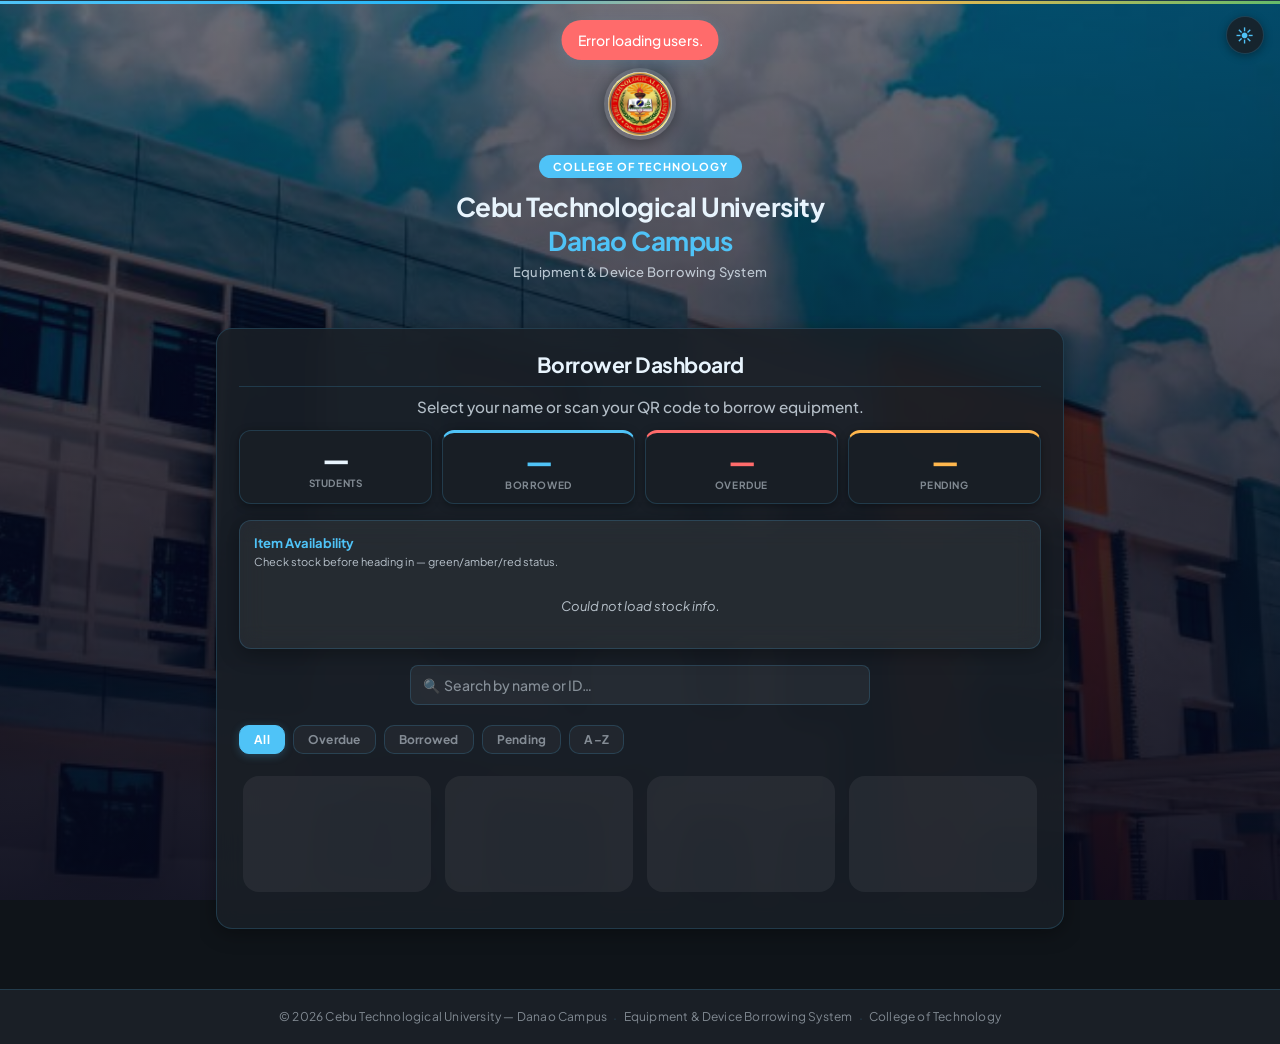
==== index.html @ 95fa3d54 "Update style and font" ====
<!DOCTYPE html>
<html lang="en">
<head>
  <meta charset="UTF-8">
  <meta name="viewport" content="width=device-width, initial-scale=1.0">
  <title>CTU Danao – Equipment Borrowing System</title>
  <meta name="description" content="Equipment & Device Borrowing System — CTU Danao Campus">
  <meta name="theme-color" content="#4fc3f7">
  <meta name="mobile-web-app-capable" content="yes">
  <meta name="apple-mobile-web-app-capable" content="yes">
  <meta name="apple-mobile-web-app-status-bar-style" content="black-translucent">
  <meta name="apple-mobile-web-app-title" content="CTU Borrow">
  <link rel="manifest" href="manifest.json">
  <link rel="stylesheet" href="style.css">
  <link rel="stylesheet" href="overrides.css">
  <link rel="stylesheet" href="countdown-styles.css">
</head>
<body>

  <div class="top-accent-bar"></div>

  <div class="theme-toggle">
    <button id="toggleTheme" aria-label="Toggle dark or light mode">🌙</button>
  </div>

  <div class="container">

    <div class="uni-header" id="uniHeader">
      <img src="logo.png" alt="CTU Danao Logo" class="uni-logo" aria-label="CTU Danao Campus Logo">
      <div class="badge">College of Technology</div>
      <h1>Cebu Technological University<br><span>Danao Campus</span></h1>
      <p>Equipment &amp; Device Borrowing System</p>
    </div>

    <!-- Borrower Dashboard -->
    <section id="dashboardPage">
      <h1>Borrower Dashboard</h1>
      <h2 class="dashboard-subtitle">Select your name or scan your QR code to borrow equipment.</h2>

      <!-- ── Live Stats Bar ───────────────────────────────────────────── -->
      <div id="dashboardStatsBar" class="dashboard-stats-bar">
        <div class="dash-stat-cell">
          <span class="dash-stat-value" id="dashStatStudents">—</span>
          <span class="dash-stat-label">Students</span>
        </div>
        <div class="dash-stat-cell dash-stat-blue">
          <span class="dash-stat-value" id="dashStatBorrowed">—</span>
          <span class="dash-stat-label">Borrowed</span>
        </div>
        <div class="dash-stat-cell dash-stat-red">
          <span class="dash-stat-value" id="dashStatOverdue">—</span>
          <span class="dash-stat-label">Overdue</span>
        </div>
        <div class="dash-stat-cell dash-stat-amber">
          <span class="dash-stat-value" id="dashStatPending">—</span>
          <span class="dash-stat-label">Pending</span>
        </div>
      </div>

      <!-- ── Stock Availability Panel ──────────────────────────────────── -->
      <section id="stockPanel" class="stock-panel">
        <div class="stock-panel-header">
          <div>
            <h3>Item Availability</h3>
            <p class="stock-subtitle">Check stock before heading in — green/amber/red status.</p>
          </div>
          <div id="stockPageInfo" class="stock-page-info" style="display:none;"></div>
        </div>
        <div id="stockList" class="stock-list">
          <div class="skeleton-row"></div>
          <div class="skeleton-row"></div>
          <div class="skeleton-row"></div>
        </div>
        <!-- Stock pagination — shown only when > 5 items -->
        <div id="stockPagination" class="stock-pagination" style="display:none;">
          <button id="stockPrevBtn" class="stock-page-btn" onclick="changeStockPage(-1)" aria-label="Previous items page">&#8249; Prev</button>
          <span id="stockPageLabel" class="stock-page-label"></span>
          <button id="stockNextBtn" class="stock-page-btn" onclick="changeStockPage(1)" aria-label="Next items page">Next &#8250;</button>
        </div>
      </section>

      <!-- ── Borrower List ────────────────────────────────────────────── -->
      <div class="search-bar">
        <input type="text" id="borrowerSearch" placeholder="🔍  Search by name or ID…" aria-label="Search borrowers by name or student ID">
      </div>

      <!-- ── Filter Strip ──────────────────────────────────────── -->
      <div class="borrower-filter-strip" id="borrowerFilterStrip">
        <button class="bfilter-btn active" data-filter="all"     onclick="setBorrowerFilter('all',this)">All</button>
        <button class="bfilter-btn" data-filter="Overdue"  onclick="setBorrowerFilter('Overdue',this)">Overdue</button>
        <button class="bfilter-btn" data-filter="Borrowed" onclick="setBorrowerFilter('Borrowed',this)">Borrowed</button>
        <button class="bfilter-btn" data-filter="Pending"  onclick="setBorrowerFilter('Pending',this)">Pending</button>
        <button class="bfilter-btn" data-filter="az"       onclick="setBorrowerFilter('az',this)">A–Z</button>
      </div>

      <!-- Cards grid — filled by JS -->
      <div id="usersContainer" class="card-grid">
        <div class="skeleton-card"></div>
        <div class="skeleton-card"></div>
        <div class="skeleton-card"></div>
        <div class="skeleton-card"></div>
      </div>

      <!-- Users pagination — shown only when > 10 borrowers -->
      <div id="usersPagination" class="users-pagination" style="display:none;">
        <button id="usersPrevBtn" class="users-page-btn" onclick="changeUsersPage(-1)" aria-label="Previous users page">&#8249; Prev</button>
        <span id="usersPageLabel" class="users-page-label"></span>
        <button id="usersNextBtn" class="users-page-btn" onclick="changeUsersPage(1)" aria-label="Next users page">Next &#8250;</button>
      </div>

    </section>

    <!-- User Dashboard -->
    <section id="userDashboardPage" style="display:none;">
      <!-- ════════════════════════════════════════════════════════ -->
      <!-- ✅ BIG ALERT BANNER — OVERDUE/LATE ITEMS                 -->
      <!-- ════════════════════════════════════════════════════════ -->
      <div id="bigOverdueAlert" class="big-overdue-alert" style="display:none;">
        <div class="alert-banner-inner">
          <div class="alert-icon">🚨</div>
          <div class="alert-content">
            <div class="alert-title">You have overdue items!</div>
            <div class="alert-subtitle" id="overdueAlertSubtitle">
              <span id="overdueItemCount">1</span> item due — return it now
            </div>
          </div>
          <button class="alert-close" onclick="document.getElementById('bigOverdueAlert').style.display='none'">✕</button>
        </div>
      </div>

      <div class="profile-card">
        <div class="profile-avatar" id="profileAvatar"></div>
        <div class="profile-info">
          <div class="profile-name" id="profileName"></div>
          <div class="profile-id" id="profileId"></div>
        </div>
        <div class="profile-stats-row">
          <div class="profile-stat">
            <span class="profile-stat-value" id="profileTotal">—</span>
            <span class="profile-stat-label">Total Borrows</span>
          </div>
          <div class="profile-stat-divider"></div>
          <div class="profile-stat">
            <span class="profile-stat-value" id="profileOnTime">—</span>
            <span class="profile-stat-label">On-Time Rate</span>
          </div>
          <div class="profile-stat-divider"></div>
          <div class="profile-stat">
            <span class="profile-stat-value profile-stat-overdue" id="profileOverdue">—</span>
            <span class="profile-stat-label">Overdue</span>
          </div>
        </div>
      </div>

      <!-- ════════════════════════════════════════════════════════ -->
      <!-- ✅ BORROWING LIMIT STATUS CARD                           -->
      <!-- ════════════════════════════════════════════════════════ -->
      <div class="borrowing-status-card">
        <div class="status-col">
          <span class="status-label">Can Borrow</span>
          <span class="status-value" id="statusCanBorrow">3</span>
          <span class="status-unit">more item(s)</span>
        </div>
        <div class="status-divider"></div>
        <div class="status-col">
          <span class="status-label">Currently Out</span>
          <span class="status-value" id="statusCurrentOut">1</span>
          <span class="status-unit">item(s)</span>
        </div>
        <div class="status-divider"></div>
        <div class="status-col">
          <span class="status-label">Account Status</span>
          <span class="status-value" id="statusHealth" style="color:var(--success);">✅ Good</span>
          <span class="status-unit"></span>
        </div>
      </div>

      <div id="accountabilityAlert" style="display:none;">
        <div class="accountability-alert-inner">
          <div class="accountability-alert-icon" id="accountabilityAlertIcon">⚠️</div>
          <div class="accountability-alert-body">
            <div class="accountability-alert-title" id="accountabilityAlertTitle">Account Status</div>
            <div id="accountabilityAlertDetails" class="accountability-alert-details"></div>
          </div>
        </div>
      </div>

      <div id="overdueAlert" style="display:none;">
        <div class="overdue-alert-inner">
          <div class="overdue-alert-icon">⚠️</div>
          <div class="overdue-alert-body">
            <div class="overdue-alert-title">You have overdue items!</div>
            <div id="overdueAlertList" class="overdue-alert-list"></div>
          </div>
          <button class="overdue-alert-close" onclick="document.getElementById('overdueAlert').style.display='none'">✕</button>
        </div>
      </div>

      <div id="summaryStats">
        <div class="stat-card">
          <h3 id="statCurrent">0</h3>
          <p>Currently Out</p>
        </div>
        <div class="stat-card pending-stat">
          <h3 id="statPending">0</h3>
          <p>Pending</p>
        </div>
        <div class="stat-card due-soon-stat">
          <h3 id="statDueSoon">0</h3>
          <p>Due Soon</p>
        </div>
        <div class="stat-card overdue-stat">
          <h3 id="statOverdue">0</h3>
          <p>Overdue</p>
        </div>
      </div>

      <!-- ════════════════════════════════════════════════════════ -->
      <!-- ✅ CURRENTLY BORROWED ITEMS with QUICK RETURN BUTTONS    -->
      <!-- ════════════════════════════════════════════════════════ -->
      <h2>Currently Borrowed Items</h2>
      <ul id="borrowedList"></ul>
      <div id="quickReturnSection" style="display:none;"></div>

      <!-- Pending requests sub-section -->
      <div id="pendingSection" style="display:none;" class="pending-section-wrapper">
        <div class="section-divider"></div>
        <h2>⏳ Pending Requests</h2>
        <p class="pending-user-note">Your request has been submitted. Please proceed to the equipment cabinet — the admin will hand over the item and confirm it.</p>
        <ul id="pendingList" class="pending-cards-list"></ul>
      </div>

      <!-- Return Pending sub-section — shown when student has submitted a return -->
      <div id="returnPendingSection" style="display:none;" class="return-pending-section-wrapper">
        <div class="section-divider"></div>
        <h2>↩ Awaiting Return Confirmation</h2>
        <p class="pending-user-note" style="border-color:rgba(79,195,247,0.3);background:rgba(79,195,247,0.07);">You have submitted a return request. Please hand the item to the admin — they will confirm receipt and mark it as returned.</p>
        <ul id="returnPendingList" class="return-pending-list"></ul>
      </div>

      <!-- Borrow History Section -->
      <div id="historySection" class="history-section">
        <div class="history-header">
          <div class="history-title-row">
            <h2>📜 Borrow History</h2>
            <span id="historyCount" class="history-count-badge"></span>
          </div>
          <div class="history-filter-row">
            <button class="history-filter-btn active" data-filter="all" onclick="filterHistory('all', this)">All</button>
            <button class="history-filter-btn" data-filter="Returned" onclick="filterHistory('Returned', this)">Returned</button>
            <button class="history-filter-btn" data-filter="Returned (Late)" onclick="filterHistory('Returned (Late)', this)">Returned (Late)</button>
            <button class="history-filter-btn" data-filter="Rejected" onclick="filterHistory('Rejected', this)">Rejected</button>
          </div>
        </div>
        <div id="historyTableWrap" class="history-table-wrap">
          <div class="skeleton-row"></div>
          <div class="skeleton-row"></div>
          <div class="skeleton-row"></div>
        </div>
        <div id="historyPagination" class="history-pagination" style="display:none;">
          <button id="historyPrevBtn" class="history-page-btn" onclick="changeHistoryPage(-1)">&#8249; Prev</button>
          <span id="historyPageLabel" class="history-page-label"></span>
          <button id="historyNextBtn" class="history-page-btn" onclick="changeHistoryPage(1)">Next &#8250;</button>
        </div>
      </div>

      <div class="actions">
        <button onclick="showPage('borrowPage')">＋ Request Item</button>
        <button onclick="showPage('returnPage')">↩ Return Item</button>
        <button class="back" onclick="showPage('dashboardPage')">⬅ Back</button>
      </div>
    </section>

    <!-- Borrow / Request Page -->
    <section id="borrowPage" style="display:none;">
      <h1>Request to Borrow Item</h1>
      <h2>Your request goes to the admin for hand-over confirmation</h2>

      <div class="how-it-works-box">
        <div class="how-it-works-steps">
          <div class="how-step active-step">
            <span class="how-step-num">1</span>
            <span class="how-step-label">Submit Request</span>
          </div>
          <div class="how-step-arrow">→</div>
          <div class="how-step">
            <span class="how-step-num">2</span>
            <span class="how-step-label">Admin Hands Over</span>
          </div>
          <div class="how-step-arrow">→</div>
          <div class="how-step">
            <span class="how-step-num">3</span>
            <span class="how-step-label">Status: Borrowed</span>
          </div>
        </div>
      </div>

      <form id="borrowForm" aria-label="Borrow item form">
        <label for="borrowItem">Select Item</label>
        <select id="borrowItem" required aria-label="Select item to borrow"></select>
        <label for="borrowDate">Request Date</label>
        <input type="date" id="borrowDate" required readonly aria-label="Borrow date (set automatically to today)">
        <p class="field-note">📅 Request date is set to today automatically</p>
        <label for="borrowDueDate">Expected Return Date</label>
        <input type="date" id="borrowDueDate" required aria-label="Pick the date you plan to return the item">
        <p class="field-note" id="dueDateNote">📆 Defaults to 3 days from today — tap to pick a different date</p>
        <p class="field-note" style="color:var(--warning);margin-top:6px;">⏳ Status will be <strong>Pending</strong> until the admin confirms hand-over</p>
        <div class="actions" style="margin-top:20px;">
          <button type="submit">📋 Submit Request</button>
          <button type="button" class="back" onclick="showPage('userDashboardPage')">⬅ Back</button>
        </div>
      </form>
    </section>

    <!-- Return Page -->
    <section id="returnPage" style="display:none;">
      <h1>Return Item</h1>
      <h2>Submit a return request — the admin will confirm receipt</h2>

      <div class="how-it-works-box">
        <div class="how-it-works-steps">
          <div class="how-step active-step">
            <span class="how-step-num">1</span>
            <span class="how-step-label">Submit Return</span>
          </div>
          <div class="how-step-arrow">→</div>
          <div class="how-step">
            <span class="how-step-num">2</span>
            <span class="how-step-label">Hand to Admin</span>
          </div>
          <div class="how-step-arrow">→</div>
          <div class="how-step">
            <span class="how-step-num">3</span>
            <span class="how-step-label">Status: Returned</span>
          </div>
        </div>
      </div>

      <form id="returnForm" aria-label="Return item form">
        <label for="returnItem">Item to Return</label>
        <select id="returnItem" required aria-label="Select item to return"></select>
        <label for="returnDate">Return Date</label>
        <input type="date" id="returnDate" required readonly aria-label="Return date (set automatically to today)">
        <p class="field-note">📅 Return date is set to today automatically</p>
        <p class="field-note" style="color:var(--accent-primary);margin-top:6px;">ℹ️ Status will be <strong>Return Pending</strong> until the admin confirms receipt</p>
        <div class="actions" style="margin-top:20px;">
          <button type="submit">↩ Submit Return</button>
          <button type="button" class="back" onclick="showPage('userDashboardPage')">⬅ Back</button>
        </div>
      </form>
    </section>

  </div>

  <div id="notification"></div>

  <div id="confirmModal" class="confirm-modal" style="display:none;" role="dialog" aria-modal="true" aria-labelledby="confirmTitle">
    <div class="confirm-box">
      <div class="confirm-icon" id="confirmIcon">📦</div>
      <h3 id="confirmTitle">Confirm Action</h3>
      <p id="confirmMessage">Are you sure?</p>
      <div class="confirm-actions">
        <button id="confirmYes">Yes, confirm</button>
        <button class="back" id="confirmNo">Cancel</button>
      </div>
    </div>
  </div>

  <!-- PIN Authentication Modal -->
  <div id="pinModal" class="confirm-modal" style="display:none;" role="dialog" aria-modal="true" aria-labelledby="pinModalTitle">
    <div class="confirm-box pin-box">
      <div class="confirm-icon">🔒</div>
      <h3 id="pinModalTitle" class="pin-modal-name"></h3>
      <p class="pin-modal-hint">Enter your 4-digit PIN</p>
      <p class="pin-modal-sub" id="pinModalHint">Last 4 digits of your Student ID</p>
      <input
        type="password"
        id="pinInput"
        class="pin-input"
        maxlength="4"
        inputmode="numeric"
        pattern="[0-9]*"
        placeholder="• • • •"
        autocomplete="one-time-code"
        aria-label="Enter your 4-digit PIN"
      >
      <p id="pinError" class="pin-error" style="display:none;">❌ Incorrect PIN. Please try again.</p>
      <div class="confirm-actions">
        <button id="pinSubmitBtn">Confirm</button>
        <button class="back" id="pinCancelBtn">Cancel</button>
      </div>
    </div>
  </div>

  <!-- PWA Install Banner -->
  <div id="installBanner" class="install-banner" style="display:none;">
    <span>📲 Install this app on your device</span>
    <button id="installBtn">Install</button>
    <button class="install-dismiss" id="installDismiss">✕</button>
  </div>

  <footer class="site-footer">
    <span>© 2026 Cebu Technological University — Danao Campus</span>
    <span class="footer-sep">·</span>
    <span>Equipment &amp; Device Borrowing System</span>
    <span class="footer-sep">·</span>
    <span>College of Technology</span>
  </footer>

  <script src="script.js"></script>
</body>
</html>
---- style.css ----
@import url('https://fonts.googleapis.com/css2?family=Inter:wght@400;500;600;700;800&family=JetBrains+Mono:wght@400;500;600&family=Plus+Jakarta+Sans:wght@400;500;600;700;800&display=swap');

/* ════════════════════════════════════════════════════════════
   DESIGN TOKENS — Dark mode (default)
   ════════════════════════════════════════════════════════════ */
:root {
  --bg-primary:        #0f1419;
  --bg-secondary:      #1a1f26;
  --bg-accent:         #232936;
  --text-primary:      #e8f4fd;
  --text-secondary:    rgba(232,244,253,0.75);
  --text-muted:        rgba(232,244,253,0.5);
  --accent-primary:    #4fc3f7;
  --accent-secondary:  #29b6f6;
  --accent-glow:       rgba(79,195,247,0.15);
  --highlight:         #ff6b6b;
  --success:           #66bb6a;
  --warning:           #ffb74d;
  --border:            rgba(79,195,247,0.18);
  --card-bg:           rgba(26,31,38,0.88);
  --input-bg:          rgba(255,255,255,0.06);
  --shadow:            rgba(0,0,0,0.35);
  --font:              'Plus Jakarta Sans', 'Inter', sans-serif;
  --mono:              'JetBrains Mono', monospace;
  --skeleton-base:     rgba(255,255,255,0.06);
  --skeleton-shine:    rgba(255,255,255,0.11);
  --tag-green-bg:      rgba(102,187,106,0.18);
  --tag-green-text:    #a5d6a7;
  --tag-green-border:  rgba(102,187,106,0.35);
  --tag-amber-bg:      rgba(255,183,77,0.16);
  --tag-amber-text:    #ffe082;
  --tag-amber-border:  rgba(255,183,77,0.35);
  --tag-red-bg:        rgba(255,107,107,0.16);
  --tag-red-text:      #ef9a9a;
  --tag-red-border:    rgba(255,107,107,0.35);
  --due-ok-bg:         rgba(102,187,106,0.15);
  --due-ok-text:       #a5d6a7;
  --due-ok-border:     rgba(102,187,106,0.3);
  --due-soon-bg:       rgba(255,183,77,0.15);
  --due-soon-text:     #ffe082;
  --due-soon-border:   rgba(255,183,77,0.35);
  --due-today-bg:      rgba(255,152,0,0.18);
  --due-today-text:    #ffcc80;
  --due-today-border:  rgba(255,152,0,0.4);
  --due-over-bg:       rgba(255,107,107,0.18);
  --due-over-text:     #ef9a9a;
  --due-over-border:   rgba(255,107,107,0.4);
}

/* ════════════════════════════════════════════════════════════
   DESIGN TOKENS — Light mode
   ════════════════════════════════════════════════════════════ */
body:not(.dark) {
  --bg-primary:        #f0f4f8;
  --bg-secondary:      #ffffff;
  --bg-accent:         #e8edf3;
  --text-primary:      #1a2332;
  --text-secondary:    rgba(26,35,50,0.72);
  --text-muted:        rgba(26,35,50,0.5);
  --accent-primary:    #1976d2;
  --accent-secondary:  #1565c0;
  --accent-glow:       rgba(25,118,210,0.15);
  --highlight:         #d32f2f;
  --success:           #2e7d32;
  --warning:           #e65100;
  --border:            rgba(25,118,210,0.2);
  --card-bg:           rgba(255,255,255,0.95);
  --input-bg:          rgba(26,35,50,0.05);
  --shadow:            rgba(0,0,0,0.1);
  --skeleton-base:     rgba(0,0,0,0.07);
  --skeleton-shine:    rgba(0,0,0,0.12);
  --tag-green-bg:      #e8f5e9;
  --tag-green-text:    #1b5e20;
  --tag-green-border:  rgba(46,125,50,0.3);
  --tag-amber-bg:      #fff3e0;
  --tag-amber-text:    #bf360c;
  --tag-amber-border:  rgba(230,81,0,0.3);
  --tag-red-bg:        #ffebee;
  --tag-red-text:      #b71c1c;
  --tag-red-border:    rgba(183,28,28,0.3);
  --due-ok-bg:         #e8f5e9;
  --due-ok-text:       #1b5e20;
  --due-ok-border:     rgba(46,125,50,0.3);
  --due-soon-bg:       #fff8e1;
  --due-soon-text:     #e65100;
  --due-soon-border:   rgba(230,81,0,0.3);
  --due-today-bg:      #fff3e0;
  --due-today-text:    #bf360c;
  --due-today-border:  rgba(191,54,12,0.35);
  --due-over-bg:       #ffebee;
  --due-over-text:     #b71c1c;
  --due-over-border:   rgba(183,28,28,0.35);
}

/* ════════════════════════════════════════════════════════════
   RESET & BASE
   ════════════════════════════════════════════════════════════ */
* { box-sizing: border-box; margin: 0; padding: 0; }

body {
  font-family: var(--font);
  min-height: 100vh;
  color: var(--text-primary);
  background: var(--bg-primary);
  background-image:
    linear-gradient(to bottom, rgba(243,244,246,0.4) 0%, rgba(229,231,235,0.35) 40%, rgba(209,213,219,0.3) 100%),
    url("campus.png");
  background-size: cover;
  background-position: center;
  background-attachment: fixed;
  transition: color 0.3s ease, background-color 0.3s ease;
  display: flex;
  flex-direction: column;
  min-height: 100vh;
  overflow-x: hidden;
  width: 100%;
}
body.dark {
  background-image:
    linear-gradient(to bottom, rgba(5,8,25,0.55) 0%, rgba(5,8,25,0.72) 40%, rgba(5,8,25,0.92) 100%),
    url("campus.png");
}

/* ── Top accent bar ──────────────────────────────────────── */
.top-accent-bar {
  position: fixed;
  top: 0; left: 0; right: 0;
  height: 4px;
  background: linear-gradient(90deg, var(--accent-primary), var(--accent-secondary), var(--warning), var(--success));
  z-index: 200;
}

/* ── Theme toggle ────────────────────────────────────────── */
.theme-toggle { position: fixed; top: 16px; right: 16px; z-index: 100; }
.theme-toggle button {
  background: var(--card-bg);
  border: 1px solid var(--border);
  color: var(--accent-primary);
  padding: 0;
  width: 38px;
  height: 38px;
  border-radius: 50%;
  font-size: 18px;
  line-height: 1;
  cursor: pointer;
  backdrop-filter: blur(8px);
  -webkit-backdrop-filter: blur(8px);
  transition: all 0.2s ease;
  box-shadow: 0 2px 8px var(--shadow);
  display: flex;
  align-items: center;
  justify-content: center;
}
.theme-toggle button:hover { background: var(--accent-glow); border-color: var(--accent-primary); transform: translateY(-1px); }

/* ── Container ───────────────────────────────────────────── */
.container { max-width: 880px; width: 100%; margin: 0 auto; padding: 28px 16px 40px; flex: 1; box-sizing: border-box; overflow-x: hidden; }

/* ── University header ───────────────────────────────────── */
/* (positioning & collapse handled by the "UNI HEADER — COLLAPSE" block below) */

.uni-logo, .uni-seal {
  width: 72px; height: 72px;
  object-fit: contain; border-radius: 50%;
  background: rgba(255,255,255,0.1);
  padding: 4px;
  box-shadow: 0 4px 14px var(--shadow);
  transition: transform 0.2s ease;
}
.uni-logo:hover, .uni-seal:hover { transform: scale(1.06); }
body:not(.dark) .uni-logo, body:not(.dark) .uni-seal { background: rgba(255,255,255,0.75); }

.uni-header .badge {
  display: inline-block;
  background: var(--accent-primary);
  color: #fff;
  font-size: 11px; font-weight: 700;
  letter-spacing: 1px; text-transform: uppercase;
  padding: 5px 14px; border-radius: 16px; margin-bottom: 12px;
}
.uni-header h1 { font-size: 26px; font-weight: 700; color: var(--text-primary); letter-spacing: -0.5px; line-height: 1.3; margin-bottom: 6px; }
.uni-header h1 span { color: var(--accent-primary); }
.uni-header p { font-size: 13px; color: var(--text-secondary); font-weight: 500; letter-spacing: 0.2px; }

body:not(.dark) .uni-header h1 { color: #0d1b2a; font-weight: 800; text-shadow: 0 1px 4px rgba(255,255,255,0.95), 0 2px 10px rgba(255,255,255,0.8); }
body:not(.dark) .uni-header h1 span { color: #1565c0; text-shadow: 0 1px 4px rgba(255,255,255,0.95); }
body:not(.dark) .uni-header p { color: #1a2332; font-weight: 600; text-shadow: 0 1px 3px rgba(255,255,255,0.9); }
body:not(.dark) .uni-header .badge { background: #1565c0; }

/* ── Section headings ────────────────────────────────────── */
h1, h2 { color: var(--text-primary); text-align: center; }
h1 { font-size: 21px; font-weight: 700; letter-spacing: -0.4px; margin-bottom: 6px; font-family: var(--font); }
h2 { font-size: 13px; font-weight: 500; color: var(--text-secondary); margin-bottom: 16px; letter-spacing: 0.1px; }

#dashboardPage h1 { letter-spacing: -0.5px; margin-bottom: 10px; padding-bottom: 8px; border-bottom: 1px solid var(--border); }
#dashboardPage h2 { text-transform: uppercase; font-weight: 600; letter-spacing: 0.35em; margin-top: 0; margin-bottom: 22px; }
#dashboardPage h2.dashboard-subtitle {
  font-size: 0.95rem;
  font-weight: 500;
  text-transform: none;
  letter-spacing: 0;
  color: var(--text-secondary);
  margin-bottom: 14px;
}

body:not(.dark) h1 { color: #0d1b2a; }
body:not(.dark) h2 { color: #3a5068; }

/* ── Glass card panel ────────────────────────────────────── */
section {
  background: var(--card-bg);
  border: 1px solid var(--border);
  border-radius: 16px;
  padding: 22px 22px 26px;
  backdrop-filter: blur(12px);
  -webkit-backdrop-filter: blur(12px);
  box-shadow: 0 4px 20px var(--shadow);
  animation: fadeUp 0.3s ease;
  margin-bottom: 20px;
  width: 100%;
  box-sizing: border-box;
  overflow-x: hidden;
}
@keyframes fadeUp { from { opacity: 0; transform: translateY(10px); } to { opacity: 1; transform: translateY(0); } }

/* ── Borrower list label ─────────────────────────────────── */
.borrower-list-label {
  text-align: center;
  font-size: 12px;
  font-weight: 600;
  color: var(--text-muted);
  text-transform: uppercase;
  letter-spacing: 0.8px;
  margin: 4px 0 12px;
}

/* ── Search bar ──────────────────────────────────────────── */
.search-bar { text-align: center; margin-bottom: 18px; }
.search-bar input {
  width: 100%; max-width: 460px;
  padding: 12px 18px;
  background: var(--input-bg);
  border: 1.5px solid var(--border);
  border-radius: 12px;
  color: var(--text-primary);
  font-family: var(--font); font-size: 14px;
  outline: none; transition: all 0.2s ease;
}
.search-bar input::placeholder { color: var(--text-muted); font-weight: 500; }
.search-bar input:focus { border-color: var(--accent-primary); box-shadow: 0 0 0 3px var(--accent-glow); }
body:not(.dark) .search-bar input { background: #fff; border-color: rgba(25,118,210,0.2); }
body:not(.dark) .search-bar input:focus { border-color: #1565c0; box-shadow: 0 0 0 3px rgba(21,101,192,0.12); }

/* ── Card grid ───────────────────────────────────────────── */
.card-grid {
  display: grid;
  grid-template-columns: repeat(auto-fill, minmax(min(148px, 45%), 1fr));
  gap: 14px;
  max-height: 480px; overflow-y: auto; padding: 6px 4px 10px;
  scrollbar-width: thin; scrollbar-color: var(--accent-primary) transparent;
  width: 100%; box-sizing: border-box;
}
.card-grid::-webkit-scrollbar { width: 6px; }
.card-grid::-webkit-scrollbar-track { background: transparent; }
.card-grid::-webkit-scrollbar-thumb { background: var(--accent-primary); border-radius: 4px; }

/* ── Borrower card ───────────────────────────────────────── */
.borrower-card {
  background: var(--card-bg);
  border: 1px solid var(--border);
  border-left: 4px solid rgba(79,195,247,0.18);
  color: var(--text-primary);
  padding: 20px 14px 16px; width: 100%;
  border-radius: 16px; text-align: center;
  cursor: pointer; transition: all 0.2s ease;
  box-shadow: 0 2px 10px var(--shadow);
}
.borrower-card:hover { transform: translateY(-4px); border-color: var(--accent-primary); box-shadow: 0 8px 24px var(--shadow); background: rgba(79,195,247,0.08); }
.borrower-card:active { transform: scale(0.97); }
.borrower-avatar {
  width: 52px; height: 52px; border-radius: 50%;
  background: linear-gradient(135deg, var(--accent-primary), var(--accent-secondary));
  color: #fff; font-size: 18px; font-weight: 700;
  display: flex; align-items: center; justify-content: center;
  margin: 0 auto 12px;
  box-shadow: 0 3px 10px var(--accent-glow);
}
.borrower-card h3 { font-size: 15px; font-weight: 800; margin-bottom: 5px; word-break: break-word; color: var(--text-primary); line-height: 1.3; letter-spacing: -0.2px; }
.borrower-card p  { font-size: 12px; color: var(--text-muted); font-family: var(--mono); }

body:not(.dark) .borrower-card { background: linear-gradient(135deg, #e3f2fd, #f0f8ff); border-color: rgba(25,118,210,0.25); }
body:not(.dark) .borrower-card:hover { box-shadow: 0 8px 24px rgba(21,101,192,0.2); border-color: var(--accent-primary); background: rgba(21,101,192,0.08); }
body:not(.dark) .borrower-card h3 { color: #0d1b2a; font-weight: 800; }
body:not(.dark) .borrower-card p  { color: #4a6885; }

/* ── Borrower card status badges ─────────────────────────── */
.card-status-badge {
  display: inline-block;
  margin-top: 7px;
  padding: 4px 10px;
  border-radius: 18px;
  font-size: 10px;
  font-weight: 700;
  letter-spacing: 0.08em;
  white-space: nowrap;
  text-transform: uppercase;
}
.card-badge-overdue  { background: rgba(255,107,107,0.18); color: #ef9a9a; border: 1px solid rgba(255,107,107,0.35); }
.card-badge-borrowed { background: rgba(79,195,247,0.14);  color: #81d4fa; border: 1px solid rgba(79,195,247,0.3);  }
.card-badge-return   { background: rgba(186,104,200,0.16); color: #ce93d8; border: 1px solid rgba(186,104,200,0.35);}
.card-badge-pending  { background: rgba(255,183,77,0.15);  color: #ffe082; border: 1px solid rgba(255,183,77,0.35); }
.card-overdue-ring   { border-color: rgba(255,107,107,0.55) !important; }

body:not(.dark) .card-badge-overdue  { background: #ffebee; color: #c62828; border-color: rgba(198,40,40,0.3); }
body:not(.dark) .card-badge-borrowed { background: #e3f2fd; color: #0d47a1; border-color: rgba(13,71,161,0.25); }
body:not(.dark) .card-badge-return   { background: #f3e5f5; color: #6a1b9a; border-color: rgba(106,27,154,0.3); }
body:not(.dark) .card-badge-pending  { background: #fff8e1; color: #e65100; border-color: rgba(230,81,0,0.3);   }
body:not(.dark) .card-overdue-ring   { border-color: rgba(198,40,40,0.5) !important; }

/* ── Summary stats ───────────────────────────────────────── */
#summaryStats { display: flex; justify-content: space-around; gap: 10px; margin: 14px 0 18px; flex-wrap: wrap; }
.stat-card {
  flex: 1; background: var(--card-bg); border: 1px solid var(--border);
  color: var(--text-primary); padding: 16px 8px 12px; border-radius: 12px;
  text-align: center; transition: all 0.2s ease; box-shadow: 0 2px 8px var(--shadow); min-width: 0;
}
.stat-card:hover { transform: translateY(-2px); box-shadow: 0 4px 16px var(--shadow); }
.stat-icon { font-size: 18px; margin-bottom: 6px; opacity: 0.85; }
.stat-card h3 { font-size: 26px; font-weight: 700; color: var(--accent-primary); margin: 0; line-height: 1; }
.stat-card p  { font-size: 10px; color: var(--text-secondary); margin-top: 5px; text-transform: uppercase; letter-spacing: 0.5px; font-weight: 600; }
.stat-card.overdue-stat  h3 { color: var(--highlight); }
.stat-card.due-soon-stat h3 { color: var(--warning); }
.stat-card.pending-stat  h3 { color: var(--warning); }
#adminSection .stat-card { min-width: 120px; cursor: pointer; }
#adminSection .stat-card:hover { transform: translateY(-4px); border-color: var(--accent-primary); }

/* ── Borrowed list ───────────────────────────────────────── */
#borrowedList { list-style: none; padding: 0; margin: 0 0 16px; }
#borrowedList li {
  padding: 12px 14px 10px; margin-bottom: 6px;
  background: var(--input-bg); border-radius: 10px;
  border-left: 3px solid var(--accent-primary);
  font-size: 14px; color: var(--text-primary); transition: all 0.2s ease;
}
#borrowedList li:hover { transform: translateX(4px); background: var(--accent-glow); }
#borrowedList li.overdue { border-left-color: var(--highlight); background: rgba(255,107,107,0.07); }

/* ── Empty states ────────────────────────────────────────── */
.empty-state-full { width: 100%; text-align: center; padding: 32px 20px; color: var(--text-secondary); }
.empty-icon { font-size: 36px; margin-bottom: 10px; opacity: 0.7; }
.empty-state-full p { font-size: 15px; font-weight: 500; color: var(--text-primary); margin-bottom: 6px; }
.empty-state-full small { font-size: 12px; color: var(--text-muted); }
.empty-state { text-align: center; padding: 20px; color: var(--text-secondary); font-size: 13px; font-style: italic; }

/* ── Skeletons ───────────────────────────────────────────── */
@keyframes shimmer { 0% { background-position: -400px 0; } 100% { background-position: 400px 0; } }
.skeleton-row {
  height: 44px; border-radius: 8px; margin-bottom: 6px;
  background: linear-gradient(90deg, var(--skeleton-base) 25%, var(--skeleton-shine) 50%, var(--skeleton-base) 75%);
  background-size: 800px 100%; animation: shimmer 1.4s ease infinite;
}
.skeleton-card {
  width: 100%; height: 116px; border-radius: 16px;
  background: linear-gradient(90deg, var(--skeleton-base) 25%, var(--skeleton-shine) 50%, var(--skeleton-base) 75%);
  background-size: 800px 100%; animation: shimmer 1.4s ease infinite;
}

/* ── Form elements ───────────────────────────────────────── */
label { display: block; font-size: 12px; font-weight: 600; color: var(--accent-primary); text-transform: uppercase; letter-spacing: 0.5px; margin: 14px 0 4px; }
input[type="text"], input[type="password"], input[type="email"],
input[type="number"], input[type="date"], select {
  width: 100%; padding: 10px 12px;
  background: var(--input-bg); border: 1px solid var(--border);
  border-radius: 8px; color: var(--text-primary);
  font-family: var(--font); font-size: 14px; outline: none; transition: all 0.2s ease;
}
input:focus, select:focus { border-color: var(--accent-primary); box-shadow: 0 0 0 3px var(--accent-glow); }
input[readonly] { opacity: 0.65; cursor: not-allowed; }
input::placeholder { color: var(--text-muted); }
select option { background: var(--bg-secondary); color: var(--text-primary); }
.field-note { font-size: 11px; color: var(--text-muted); margin-top: 6px; text-align: center; }

/* ── Buttons ─────────────────────────────────────────────── */
button {
  padding: 10px 18px; border-radius: 8px;
  font-family: var(--font); font-size: 14px; font-weight: 600;
  cursor: pointer; border: none; transition: all 0.2s ease; letter-spacing: 0.2px;
}

/* Primary — blue accent */
button:not(.btn-neutral):not(#toggleTheme):not(.overdue-alert-close):not(.modal-close):not(.refresh-btn):not(.qr-close-btn):not(.install-dismiss):not(.admin-tab):not(.handover-btn):not(.reject-btn):not(.reject-confirm-btn):not(.qty-btn):not(.item-delete-btn) {
  background: var(--accent-primary);
  color: #fff;
  box-shadow: 0 3px 10px var(--accent-glow);
}
button:not(.btn-neutral):not(#toggleTheme):not(.overdue-alert-close):not(.modal-close):not(.refresh-btn):not(.qr-close-btn):not(.install-dismiss):not(.admin-tab):not(.handover-btn):not(.reject-btn):not(.reject-confirm-btn):not(.qty-btn):not(.item-delete-btn):hover {
  background: var(--accent-secondary);
  box-shadow: 0 5px 14px var(--accent-glow);
  transform: translateY(-1px);
}

/* Neutral — muted, for Back / Cancel */
button.btn-neutral {
  background: var(--input-bg);
  color: var(--text-secondary);
  border: 1px solid var(--border);
  box-shadow: none;
}
button.btn-neutral:hover { background: var(--bg-accent); color: var(--text-primary); border-color: var(--accent-primary); }

/* Keep old .back class working too */
button.back {
  background: var(--input-bg);
  color: var(--text-secondary);
  border: 1px solid var(--border);
}
button.back:hover { background: var(--bg-accent); color: var(--text-primary); }

button.btn { display: inline-flex; align-items: center; justify-content: center; gap: 6px; }
button.btn-secondary {
  background: var(--input-bg);
  color: var(--text-primary);
  border: 1px solid var(--border);
  box-shadow: none;
}
button.btn-secondary:hover {
  background: var(--bg-accent);
  color: var(--text-primary);
  border-color: var(--accent-primary);
}
button.btn-sm { padding: 8px 14px; font-size: 12px; border-radius: 10px; }

button:active { transform: scale(0.97); }
.actions { display: flex; justify-content: center; flex-wrap: wrap; gap: 10px; margin-top: 12px; }

/* ── Confirmation modal ──────────────────────────────────── */
.confirm-modal { position: fixed; inset: 0; background: rgba(0,0,0,0.65); display: flex; align-items: center; justify-content: center; z-index: 2000; padding: 16px; animation: fadeIn 0.2s ease; }
.confirm-box {
  background: var(--bg-secondary); border: 1px solid var(--border);
  border-radius: 18px; padding: 32px 28px 24px;
  max-width: 360px; width: 100%; text-align: center;
  box-shadow: 0 20px 60px rgba(0,0,0,0.5); animation: slideUp 0.25s ease;
}
.confirm-icon { font-size: 40px; margin-bottom: 14px; display: block; }
.confirm-box h3 { font-size: 18px; font-weight: 700; color: var(--text-primary); margin-bottom: 10px; }
.confirm-box p  { font-size: 14px; color: var(--text-secondary); margin-bottom: 24px; line-height: 1.6; }
.confirm-actions { display: flex; gap: 10px; justify-content: center; }
.confirm-actions button { flex: 1; max-width: 140px; padding: 11px 16px; }

@keyframes fadeIn  { from { opacity: 0; } to { opacity: 1; } }
@keyframes slideUp { from { transform: translateY(20px); opacity: 0; } to { transform: translateY(0); opacity: 1; } }

/* ── Notification ────────────────────────────────────────── */
#notification {
  position: fixed; top: -100px; left: 50%; transform: translateX(-50%);
  background: var(--accent-primary); color: #fff;
  padding: 11px 16px; border-radius: 20px;
  box-shadow: 0 4px 16px var(--accent-glow);
  transition: top 0.3s ease; z-index: 9998;
  font-size: 14px; font-weight: 500;
  max-width: calc(100vw - 32px);
  display: flex; align-items: center; gap: 10px;
  white-space: nowrap;
}
#notification.success { background: var(--success); }
#notification.error   { background: var(--highlight); }
#notification.info    { background: var(--accent-primary); }

/* Toast message span */
.toast-msg { flex: 1; overflow: hidden; text-overflow: ellipsis; }

/* Undo button inside the toast */
.toast-undo-btn {
  flex-shrink: 0;
  background: rgba(255,255,255,0.22);
  color: #fff;
  border: 1.5px solid rgba(255,255,255,0.45);
  border-radius: 12px;
  padding: 3px 11px;
  font-size: 12px;
  font-weight: 700;
  cursor: pointer;
  transition: background 0.15s;
  font-family: inherit;
}
.toast-undo-btn:hover { background: rgba(255,255,255,0.38); }

/* ════════════════════════════════════════════════════════════
   STOCK PANEL
   ════════════════════════════════════════════════════════════ */
.stock-panel { background: var(--input-bg); border: 1px solid var(--border); border-radius: 12px; padding: 14px; margin-bottom: 16px; }
.stock-panel h3 { margin: 0 0 4px; font-size: 13px; font-weight: 700; color: var(--accent-primary); text-align: left; }
.stock-subtitle { margin-bottom: 10px; font-size: 11px; color: var(--text-secondary); text-align: left; }
.stock-list { display: grid; gap: 6px; }
.stock-item { display: grid; grid-template-columns: auto 1fr auto; align-items: center; gap: 8px; padding: 9px 12px; border-radius: 9px; background: var(--card-bg); border: 1px solid var(--border); color: var(--text-primary); transition: background 0.15s ease; }
.stock-item:hover { background: var(--accent-glow); }
.stock-icon { width: 1.4rem; height: 1.4rem; display: inline-flex; align-items: center; justify-content: center; font-size: 1.1rem; }
.stock-name { font-size: 14px; font-weight: 700; color: var(--text-primary); }
body:not(.dark) .stock-name { color: #0d1b2a; font-weight: 800; }
.stock-name small { font-size: 11px; color: var(--text-muted); font-weight: 400; }
body:not(.dark) .stock-name small { color: #3a5a78; font-weight: 700; }
.stock-tag { font-size: 11.5px; font-weight: 700; text-transform: none; letter-spacing: 0.3px; border-radius: 8px; padding: 3px 10px; white-space: nowrap; border: 1.5px solid transparent; }
.stock-tag.green { background: var(--tag-green-bg); color: var(--tag-green-text); border-color: var(--tag-green-border); }
.stock-tag.amber { background: var(--tag-amber-bg); color: var(--tag-amber-text); border-color: var(--tag-amber-border); }
.stock-tag.red   { background: var(--tag-red-bg);   color: var(--tag-red-text);   border-color: var(--tag-red-border);   }

/* ── Stock tag overrides — Light mode ── */
body:not(.dark) .stock-tag.green {
  background: #d6f5d6;
  color: #1b5e20;
  border-color: rgba(46,125,50,0.45);
  font-weight: 700;
}
body:not(.dark) .stock-tag.amber {
  background: #fff0c2;
  color: #7a3b00;
  border-color: rgba(200,120,0,0.4);
  font-weight: 700;
}
body:not(.dark) .stock-tag.red {
  background: #ffd6d6;
  color: #b71c1c;
  border-color: rgba(183,28,28,0.4);
  font-weight: 700;
}

/* ── Stock tag overrides — Dark mode ── */
body.dark .stock-tag.green {
  background: rgba(102,187,106,0.2);
  color: #c8e6c9;
  border-color: rgba(102,187,106,0.45);
}
body.dark .stock-tag.amber {
  background: rgba(255,183,77,0.18);
  color: #ffe57f;
  border-color: rgba(255,183,77,0.45);
}
body.dark .stock-tag.red {
  background: rgba(255,107,107,0.18);
  color: #ffab9f;
  border-color: rgba(255,107,107,0.45);
}

/* ════════════════════════════════════════════════════════════
   DASHBOARD STATS BAR
   ════════════════════════════════════════════════════════════ */
.dashboard-stats-bar {
  display: grid;
  grid-template-columns: repeat(4, 1fr);
  gap: 10px;
  margin-bottom: 16px;
  animation: fadeUp 0.3s ease;
}

.dash-stat-cell {
  background: var(--card-bg);
  border: 1px solid var(--border);
  border-radius: 12px;
  padding: 14px 10px 12px;
  text-align: center;
  display: flex;
  flex-direction: column;
  align-items: center;
  gap: 4px;
  transition: transform 0.2s ease, box-shadow 0.2s ease;
  box-shadow: 0 2px 8px var(--shadow);
}

.dash-stat-cell:hover { transform: translateY(-2px); box-shadow: 0 6px 16px var(--shadow); }

.dash-stat-value {
  font-size: 28px;
  font-weight: 800;
  line-height: 1;
  color: var(--text-primary);
  font-family: var(--font);
  letter-spacing: -1px;
}

.dash-stat-label {
  font-size: 10px;
  font-weight: 700;
  text-transform: uppercase;
  letter-spacing: 0.6px;
  color: var(--text-muted);
}

/* Coloured variants */
.dash-stat-blue { border-top: 3px solid var(--accent-primary); }
.dash-stat-blue .dash-stat-value { color: var(--accent-primary); }

.dash-stat-red { border-top: 3px solid var(--highlight); }
.dash-stat-red .dash-stat-value { color: var(--highlight); }

.dash-stat-amber { border-top: 3px solid var(--warning); }
.dash-stat-amber .dash-stat-value { color: var(--warning); }

/* Light mode overrides */
body:not(.dark) .dash-stat-cell { background: #fff; border-color: rgba(25,118,210,0.18); }
body:not(.dark) .dash-stat-label { color: #5a7a96; }
body:not(.dark) .dash-stat-blue .dash-stat-value { color: #1565c0; }
body:not(.dark) .dash-stat-red  .dash-stat-value { color: #c62828; }
body:not(.dark) .dash-stat-amber .dash-stat-value { color: #e65100; }

/* Mobile: 2×2 grid on very small screens */
@media (max-width: 380px) {
  .dashboard-stats-bar { grid-template-columns: repeat(2, 1fr); }
}

/* ════════════════════════════════════════════════════════════
   UNI HEADER — STATIC / CLEAN
   ════════════════════════════════════════════════════════════ */
.uni-header {
  text-align: center;
  padding: 40px 20px 28px;
  margin-bottom: 20px;
  box-shadow: none;
  border-radius: 0;
  border: none;
  background: transparent;
}

/* Full content */
.uni-header .uni-logo {
  display: block;
  margin: 0 auto 14px;
}

@media (max-width: 480px) {
  .uni-header { padding: 28px 16px 20px; }

  /* ── Extra-tight card styling for very small screens ── */
  .borrow-flow-card { padding: 12px 12px; margin-bottom: 10px; gap: 9px; }
  .flow-card-header { gap: 8px; }
  .borrow-flow-name { font-size: 12px; }
  .borrow-flow-dates { font-size: 10px; }
  .due-badge { font-size: 10px; padding: 3px 6px; }
  .flow-dot { width: 16px; height: 16px; font-size: 8px; }
  .flow-label { font-size: 6.5px; max-width: 45px; }
  .flow-stepper-compact { gap: 2px; }
  .flow-card-footer { gap: 7px; padding-top: 7px; }
  .borrow-flow-status-bar { font-size: 10px; gap: 4px; }
  .borrow-flow-status-hint { font-size: 9px; }
}

/* ── Overdue Alert ───────────────────────────────────────── */
#overdueAlert { margin-bottom: 16px; animation: fadeUp 0.4s ease; }
.overdue-alert-inner { display: flex; align-items: flex-start; gap: 12px; background: rgba(255,107,107,0.12); border: 1.5px solid rgba(255,107,107,0.4); border-radius: 12px; padding: 14px 16px; }
body:not(.dark) .overdue-alert-inner { background: #fff0f0; border-color: rgba(183,28,28,0.35); }
.overdue-alert-icon { font-size: 20px; flex-shrink: 0; margin-top: 2px; }
.overdue-alert-body { flex: 1; min-width: 0; }
.overdue-alert-title { font-size: 13px; font-weight: 700; color: var(--highlight); margin-bottom: 6px; }
body:not(.dark) .overdue-alert-title { color: #c62828; }
.overdue-alert-list { display: flex; flex-direction: column; gap: 4px; }
.overdue-alert-item { font-size: 11px; color: var(--text-secondary); background: rgba(255,107,107,0.1); padding: 4px 8px; border-radius: 6px; border-left: 3px solid var(--highlight); font-family: var(--mono); word-break: break-word; }
body:not(.dark) .overdue-alert-item { background: rgba(198,40,40,0.07); color: #7f1d1d; }
.overdue-alert-close { background: none !important; border: none !important; color: var(--highlight) !important; font-size: 15px !important; padding: 0 !important; cursor: pointer; opacity: 0.7; box-shadow: none !important; flex-shrink: 0; }
.overdue-alert-close:hover { opacity: 1 !important; }

/* ════════════════════════════════════════════════════════════
   DUE-SOON REMINDER BANNER
   ════════════════════════════════════════════════════════════ */
.due-soon-banner {
  margin-bottom: 16px;
  animation: fadeUp 0.4s ease;
}

.due-soon-banner-inner {
  display: flex;
  align-items: flex-start;
  gap: 12px;
  background: var(--due-soon-bg);
  border: 1.5px solid var(--due-soon-border);
  border-radius: 12px;
  padding: 14px 16px;
  position: relative;
}

body:not(.dark) .due-soon-banner-inner {
  background: #fff8e1;
  border-color: rgba(230, 81, 0, 0.35);
}

.due-soon-banner-icon {
  font-size: 22px;
  flex-shrink: 0;
  margin-top: 2px;
  animation: pulse-reminder 2s ease-in-out infinite;
}

@keyframes pulse-reminder {
  0%, 100% { transform: scale(1); }
  50% { transform: scale(1.15); }
}

.due-soon-banner-body {
  flex: 1;
  min-width: 0;
}

.due-soon-banner-title {
  font-size: 13px;
  font-weight: 700;
  color: var(--due-soon-text);
  margin-bottom: 4px;
  text-transform: uppercase;
  letter-spacing: 0.5px;
}

body:not(.dark) .due-soon-banner-title {
  color: #e65100;
}

.due-soon-banner-msg {
  font-size: 13px;
  color: var(--text-secondary);
  line-height: 1.5;
  word-break: break-word;
}

.due-soon-banner-msg strong {
  color: var(--due-soon-text);
  font-weight: 700;
}

body:not(.dark) .due-soon-banner-msg strong {
  color: #bf360c;
}

.due-soon-banner-close {
  background: none !important;
  border: none !important;
  color: var(--due-soon-text) !important;
  font-size: 15px !important;
  padding: 0 !important;
  cursor: pointer;
  opacity: 0.6;
  box-shadow: none !important;
  flex-shrink: 0;
  transition: opacity 0.15s ease;
  line-height: 1;
}

.due-soon-banner-close:hover {
  opacity: 1 !important;
}

/* Mobile responsive */
@media (max-width: 640px) {
  .due-soon-banner-inner { padding: 10px 12px; gap: 8px; }
  .due-soon-banner-icon { font-size: 18px; }
  .due-soon-banner-title { font-size: 11px; }
  .due-soon-banner-msg { font-size: 12px; }
}

/* ── Borrow item row ─────────────────────────────────────── */
.borrow-item-row { display: flex; align-items: center; justify-content: space-between; gap: 10px; margin-bottom: 8px; }
.borrow-item-info { display: flex; flex-direction: column; gap: 2px; min-width: 0; }
.borrow-item-name { font-size: 14px; font-weight: 600; color: var(--text-primary); white-space: nowrap; overflow: hidden; text-overflow: ellipsis; }
.borrow-item-dates { font-size: 11px; color: var(--text-muted); font-family: var(--mono); }

/* Due badge pills */
.due-badge { font-size: 10px; font-weight: 700; padding: 3px 9px; border-radius: 20px; white-space: nowrap; flex-shrink: 0; border: 1px solid transparent; }
.due-badge.due-ok      { background: var(--due-ok-bg);    color: var(--due-ok-text);    border-color: var(--due-ok-border); }
.due-badge.due-soon    { background: var(--due-soon-bg);   color: var(--due-soon-text);   border-color: var(--due-soon-border); }
.due-badge.due-today   { background: var(--due-today-bg);  color: var(--due-today-text);  border-color: var(--due-today-border); }
.due-badge.due-overdue { background: var(--due-over-bg);   color: var(--due-over-text);   border-color: var(--due-over-border); animation: pulse-overdue 1.8s ease-in-out infinite; }
@keyframes pulse-overdue { 0%, 100% { box-shadow: 0 0 0 0 rgba(255,107,107,0); } 50% { box-shadow: 0 0 0 4px rgba(255,107,107,0.2); } }

.due-progress-track { height: 3px; background: rgba(255,255,255,0.08); border-radius: 4px; overflow: hidden; }
body:not(.dark) .due-progress-track { background: rgba(0,0,0,0.08); }
.due-progress-bar { height: 100%; border-radius: 4px; transition: width 0.6s ease; }
.due-progress-bar.due-ok      { background: linear-gradient(90deg, #66bb6a, #388e3c); }
.due-progress-bar.due-soon    { background: linear-gradient(90deg, #ffb74d, #f57c00); }
.due-progress-bar.due-today   { background: linear-gradient(90deg, #ff8a65, #e64a19); }
.due-progress-bar.due-overdue { background: linear-gradient(90deg, #ef5350, #c62828); }

/* ── Divider ─────────────────────────────────────────────── */
.section-divider { border: none; border-top: 1px solid var(--border); margin: 18px 0; }

/* ════════════════════════════════════════════════════════════
   ADMIN LOGIN CARD
   ════════════════════════════════════════════════════════════ */
#loginSection { max-width: 440px; margin: 0 auto; padding: 20px 0 40px; }

.admin-login-card {
  background: var(--card-bg);
  border: 1px solid var(--border);
  border-radius: 20px;
  padding: 36px 32px 28px;
  text-align: center;
  box-shadow: 0 8px 32px var(--shadow);
  backdrop-filter: blur(12px);
  -webkit-backdrop-filter: blur(12px);
  position: relative;
  overflow: hidden;
}
.admin-login-card::before {
  content: '';
  position: absolute;
  top: 0; left: 0; right: 0;
  height: 4px;
  background: linear-gradient(90deg, var(--accent-primary), var(--accent-secondary));
  border-radius: 20px 20px 0 0;
}
.admin-login-icon { font-size: 40px; margin-bottom: 14px; display: block; }
.admin-login-title { font-size: 22px; font-weight: 700; color: var(--text-primary); margin-bottom: 6px; text-align: center; }
.admin-login-sub { font-size: 13px; color: var(--text-muted); margin-bottom: 24px; text-align: center; }
.admin-login-fields { display: flex; flex-direction: column; gap: 12px; }
.admin-login-fields input { font-size: 15px; padding: 13px 16px; text-align: center; letter-spacing: 2px; }
.admin-login-fields button { font-size: 15px; padding: 13px 20px; width: 100%; }

/* ════════════════════════════════════════════════════════════
   ADMIN LAYOUT
   ════════════════════════════════════════════════════════════ */
#adminSection { max-width: 880px; margin: 0 auto; text-align: center; }
.admin-main-grid { display: grid; grid-template-columns: 1fr 1.4fr; gap: 16px; margin-top: 16px; margin-bottom: 16px; }
.admin-panel-left, .admin-panel-right { background: var(--card-bg); border: 1px solid var(--border); border-radius: 12px; padding: 16px; text-align: left; }
.admin-panel-left h2, .admin-panel-right h2 { margin: 0 0 12px; font-size: 1.05rem; font-weight: 700; text-align: left; color: var(--text-primary); }
.admin-panel-left form#adminForm { display: flex; flex-direction: column; gap: 10px; }
.admin-panel-left input { width: 100%; padding: 10px 12px; background: var(--input-bg); border: 1px solid var(--border); border-radius: 8px; color: var(--text-primary); font-family: var(--font); font-size: 14px; }
.admin-panel-left input::placeholder { color: var(--text-muted); }
.admin-panel-left input:focus { border-color: var(--accent-primary); box-shadow: 0 0 0 3px var(--accent-glow); }
.admin-panel-left button { background: var(--accent-primary); color: #fff; border: none; border-radius: 8px; padding: 10px 12px; font-size: 14px; font-weight: 600; cursor: pointer; transition: all 0.2s ease; }
.admin-panel-left button:hover { background: var(--accent-secondary); transform: translateY(-1px); }

.admin-search-bar { display: flex; gap: 8px; margin-bottom: 10px; }
.admin-search-bar input { flex: 1; padding: 8px 12px; background: var(--input-bg); border: 1px solid var(--border); border-radius: 8px; color: var(--text-primary); font-family: var(--font); font-size: 13px; outline: none; }
.admin-search-bar input::placeholder { color: var(--text-muted); }
.admin-search-bar button { padding: 8px 12px; background: var(--accent-primary); color: #fff; border: none; border-radius: 8px; font-size: 13px; font-weight: 600; cursor: pointer; white-space: nowrap; transition: all 0.2s ease; }
.admin-search-bar button:hover { background: var(--accent-secondary); }

.table-scroll { overflow-x: auto; -webkit-overflow-scrolling: touch; }

/* Transactions panel — fixed-height vertical scroll so the table doesn't push the page */
#panelTransactions .table-scroll {
  max-height: 420px;
  overflow-y: auto;
  overflow-x: auto;
  border: 1px solid var(--border);
  border-radius: 10px;
  scrollbar-width: thin;
  scrollbar-color: var(--accent-primary) transparent;
}
#panelTransactions .table-scroll::-webkit-scrollbar { width: 6px; height: 6px; }
#panelTransactions .table-scroll::-webkit-scrollbar-track { background: transparent; }
#panelTransactions .table-scroll::-webkit-scrollbar-thumb { background: var(--accent-primary); border-radius: 4px; }
/* Stick the header so it stays visible while scrolling */
#transactionsTable thead th {
  position: sticky;
  top: 0;
  z-index: 2;
  background: var(--bg-accent);
}

#transactionsTable { width: 100%; min-width: 500px; border-collapse: collapse; font-size: 0.88rem; }
#transactionsTable thead { background: var(--bg-accent); }
#transactionsTable th { padding: 9px 8px; text-align: left; font-weight: 600; color: var(--accent-primary); border-bottom: 1px solid var(--border); white-space: nowrap; }
#transactionsTable td { padding: 7px 8px; border-bottom: 1px solid var(--border); color: var(--text-primary); }
#transactionsTable tbody tr:hover { background: var(--accent-glow); }
#transactionsTable .status-returned { color: var(--success); font-weight: 600; }
#transactionsTable .status-borrowed { color: var(--accent-primary); font-weight: 600; }
#transactionsTable .status-overdue  { color: var(--highlight); font-weight: 600; }
#transactionsTable .status-pending  { color: var(--warning); font-weight: 600; }
#transactionsTable .status-rejected { color: var(--text-muted); font-weight: 600; text-decoration: line-through; }

.admin-footer { text-align: center; margin-top: 14px; padding-top: 14px; border-top: 1px solid var(--border); }
#adminSection h1 { font-size: 2rem; margin-bottom: 0.4rem; }
#adminSection h2 { margin-top: 16px; font-size: 1.2rem; }

/* ── Modals ──────────────────────────────────────────────── */
.modal { position: fixed; inset: 0; background: rgba(0,0,0,0.65); display: flex; justify-content: center; align-items: center; z-index: 1000; padding: 16px; animation: fadeIn 0.2s ease; }
.modal-content { background: var(--card-bg); border: 1px solid var(--border); border-radius: 16px; max-width: 700px; width: 100%; max-height: 80vh; overflow-y: auto; box-shadow: 0 10px 40px rgba(0,0,0,0.4); animation: slideUp 0.3s ease; }
.modal-header { display: flex; justify-content: space-between; align-items: center; padding: 14px 18px; border-bottom: 1px solid var(--border); background: var(--bg-accent); border-radius: 16px 16px 0 0; }
.modal-header h2 { margin: 0; font-size: 1.1rem; color: var(--accent-primary); text-align: left; }
.modal-close { background: transparent !important; border: none !important; color: var(--text-secondary) !important; font-size: 1.3rem !important; cursor: pointer; padding: 0 !important; width: 28px; height: 28px; display: flex; align-items: center; justify-content: center; box-shadow: none !important; }
.modal-close:hover { color: var(--highlight) !important; }
.modal-body { padding: 16px 18px; color: var(--text-primary); overflow-x: auto; }
.modal-body table { width: 100%; min-width: 480px; border-collapse: collapse; font-size: 0.9rem; }
.modal-body table thead { background: var(--bg-accent); }
.modal-body table th { padding: 9px; text-align: left; font-weight: 600; color: var(--accent-primary); border-bottom: 1px solid var(--border); }
.modal-body table td { padding: 8px; border-bottom: 1px solid var(--border); color: var(--text-primary); }
.modal-body table tbody tr:hover { background: var(--accent-glow); }
.modal-body .user-list { display: flex; flex-direction: column; gap: 8px; }
.modal-body .user-item { padding: 10px 12px; background: var(--input-bg); border: 1px solid var(--border); border-radius: 8px; font-size: 0.9rem; color: var(--text-primary); }
.modal-body .user-item strong { color: var(--accent-primary); }
.modal-body .empty-message { text-align: center; padding: 20px; color: var(--text-secondary); font-style: italic; }
.modal-body table .status-returned { color: var(--success); font-weight: 600; }
.modal-body table .status-borrowed { color: var(--accent-primary); font-weight: 600; }
.modal-body table .status-overdue  { color: var(--highlight); font-weight: 600; }
.modal-body table .status-pending  { color: var(--warning); font-weight: 600; }
.modal-body table .status-rejected { color: var(--text-muted); font-weight: 600; text-decoration: line-through; }

/* ════════════════════════════════════════════════════════════
   PROFILE CARD
   ════════════════════════════════════════════════════════════ */
.profile-card { display: flex; flex-direction: column; align-items: center; background: linear-gradient(135deg, var(--bg-accent), var(--bg-secondary)); border: 1px solid var(--border); border-radius: 16px; padding: 24px 20px 20px; margin-bottom: 18px; text-align: center; position: relative; overflow: hidden; width: 100%; box-sizing: border-box; }
.profile-card::before { content: ''; position: absolute; top: 0; left: 0; right: 0; height: 4px; background: linear-gradient(90deg, var(--accent-primary), var(--accent-secondary), var(--warning)); border-radius: 16px 16px 0 0; }
body:not(.dark) .profile-card { background: linear-gradient(135deg, #e3f2fd, #f8fafc); border-color: rgba(25,118,210,0.2); }
.profile-avatar { width: 64px; height: 64px; border-radius: 50%; background: linear-gradient(135deg, var(--accent-primary), var(--accent-secondary)); color: #fff; font-size: 22px; font-weight: 700; display: flex; align-items: center; justify-content: center; margin-bottom: 12px; box-shadow: 0 4px 14px var(--accent-glow); }
.profile-info { margin-bottom: 16px; }
.profile-name { font-size: 18px; font-weight: 700; color: var(--text-primary); letter-spacing: -0.3px; margin-bottom: 6px; }
.profile-id { font-size: 12px; color: var(--text-muted); font-family: var(--mono); background: var(--input-bg); border: 1px solid var(--border); border-radius: 20px; display: inline-block; padding: 3px 12px; }
.profile-stats-row { display: flex; align-items: stretch; justify-content: center; width: 100%; background: var(--input-bg); border: 1px solid var(--border); border-radius: 12px; overflow: hidden; min-width: 0; }
.profile-stat { flex: 1; display: flex; flex-direction: column; align-items: center; padding: 12px 4px; gap: 4px; min-width: 0; }
.profile-stat-divider { width: 1px; align-self: stretch; background: var(--border); flex-shrink: 0; }
.profile-stat-value { font-size: 20px; font-weight: 700; color: var(--accent-primary); line-height: 1; }
.profile-stat-label { font-size: 9.5px; color: var(--text-muted); text-transform: uppercase; letter-spacing: 0.3px; font-weight: 600; text-align: center; overflow-wrap: break-word; word-break: break-word; max-width: 100%; line-height: 1.2; }
.profile-stat-overdue { color: var(--text-muted); }
.profile-stat-overdue-active { color: var(--highlight) !important; }

/* ════════════════════════════════════════════════════════════
   BIG OVERDUE ALERT BANNER
   ════════════════════════════════════════════════════════════ */
.big-overdue-alert {
  background: linear-gradient(135deg, rgba(255,107,107,0.15), rgba(255,152,0,0.1));
  border: 2px solid var(--highlight);
  border-radius: 14px;
  padding: 16px 18px;
  margin-bottom: 20px;
  animation: slideDown 0.3s ease;
}
.alert-banner-inner {
  display: flex;
  align-items: center;
  gap: 14px;
  position: relative;
}
.alert-icon {
  font-size: 32px;
  flex-shrink: 0;
  animation: pulse 1.5s ease-in-out infinite;
}
.alert-content {
  flex: 1;
}
.alert-title {
  font-size: 15px;
  font-weight: 700;
  color: var(--highlight);
  margin-bottom: 4px;
}
.alert-subtitle {
  font-size: 13px;
  color: var(--text-secondary);
  line-height: 1.5;
}
.alert-close {
  background: none;
  border: none;
  font-size: 18px;
  color: var(--text-muted);
  cursor: pointer;
  padding: 4px 8px;
  transition: color 0.2s ease;
}
.alert-close:hover {
  color: var(--text-primary);
}
@keyframes slideDown {
  from { transform: translateY(-16px); opacity: 0; }
  to { transform: translateY(0); opacity: 1; }
}
@keyframes pulse {
  0%, 100% { transform: scale(1); opacity: 1; }
  50% { transform: scale(1.1); opacity: 0.8; }
}

/* ════════════════════════════════════════════════════════════
   BORROWING STATUS CARD (How many more can I borrow?)
   ════════════════════════════════════════════════════════════ */
.borrowing-status-card {
  display: flex;
  align-items: stretch;
  background: linear-gradient(135deg, var(--bg-accent), var(--bg-secondary));
  border: 1px solid var(--border);
  border-radius: 12px;
  margin-bottom: 20px;
  overflow: hidden;
  box-shadow: 0 2px 8px var(--shadow);
}
body:not(.dark) .borrowing-status-card {
  background: linear-gradient(135deg, #f0f4f8, #f8fafc);
}
.status-col {
  flex: 1;
  display: flex;
  flex-direction: column;
  align-items: center;
  justify-content: center;
  padding: 16px 12px;
  text-align: center;
  gap: 4px;
}
.status-label {
  font-size: 11px;
  color: var(--text-muted);
  text-transform: uppercase;
  letter-spacing: 0.5px;
  font-weight: 600;
}
.status-value {
  font-size: 26px;
  font-weight: 800;
  color: var(--accent-primary);
  line-height: 1;
}
.status-unit {
  font-size: 12px;
  color: var(--text-secondary);
  font-weight: 500;
}
.status-divider {
  width: 1px;
  background: var(--border);
  align-self: stretch;
}

/* ════════════════════════════════════════════════════════════
   QUICK RETURN BUTTON STYLING
   ════════════════════════════════════════════════════════════ */
.quick-return-btn {
  background: linear-gradient(135deg, rgba(102,187,106,0.15), rgba(56,142,60,0.1));
  border: 1px solid rgba(102,187,106,0.3);
  color: var(--success);
  padding: 8px 12px;
  border-radius: 8px;
  font-size: 12px;
  font-weight: 600;
  cursor: pointer;
  transition: all 0.2s ease;
  white-space: nowrap;
}
.quick-return-btn:hover {
  background: linear-gradient(135deg, rgba(102,187,106,0.25), rgba(56,142,60,0.15));
  border-color: rgba(102,187,106,0.5);
  transform: translateY(-2px);
  box-shadow: 0 4px 12px rgba(102,187,106,0.15);
}
.quick-return-btn:active {
  transform: translateY(0);
}

.borrowed-item-container {
  display: flex;
  align-items: center;
  justify-content: space-between;
  gap: 12px;
  flex-wrap: wrap;
}
   ════════════════════════════════════════════════════════════ */
.pin-box { padding: 28px 24px 22px; }
.pin-modal-name { font-size: 17px; margin-bottom: 6px; color: var(--accent-primary); }
.pin-modal-hint { font-size: 12px; color: var(--text-secondary); margin-bottom: 18px; line-height: 1.6; }
.pin-modal-sub  { font-size: 11px; color: var(--text-muted); margin-top: -12px; margin-bottom: 18px; opacity: 0.8; }
.pin-input { width: 100%; max-width: 180px; padding: 12px 16px; font-size: 22px; font-family: var(--mono); letter-spacing: 10px; text-align: center; background: var(--input-bg); border: 2px solid var(--border); border-radius: 10px; color: var(--text-primary); outline: none; transition: all 0.2s ease; margin: 0 auto 10px; display: block; }
.pin-input:focus { border-color: var(--accent-primary); box-shadow: 0 0 0 3px var(--accent-glow); }
.pin-error { font-size: 12px; color: var(--highlight); margin-bottom: 14px; font-weight: 500; }

/* ── Admin form field validation ─────────────────────────── */
.field-error-msg { font-size: 11px; color: var(--highlight); margin-top: -8px; margin-bottom: 10px; padding-left: 4px; font-weight: 500; line-height: 1.4; }
#adminForm input.field-invalid { border-color: var(--highlight) !important; box-shadow: 0 0 0 2px rgba(255,107,107,0.15); }
#adminForm input.field-valid   { border-color: var(--success)   !important; box-shadow: 0 0 0 2px rgba(102,187,106,0.12); }

/* ════════════════════════════════════════════════════════════
   TWO-STEP BORROW
   ════════════════════════════════════════════════════════════ */
#tabPending { position: relative; }
.pending-tab-badge { display: inline-flex; align-items: center; justify-content: center; background: var(--warning); color: #000; font-size: 10px; font-weight: 800; min-width: 18px; height: 18px; border-radius: 9px; padding: 0 5px; margin-left: 6px; animation: pulse-badge 2s ease-in-out infinite; }
@keyframes pulse-badge { 0%, 100% { box-shadow: 0 0 0 0 rgba(255,183,77,0.4); } 50% { box-shadow: 0 0 0 5px rgba(255,183,77,0); } }

.pending-panel-header { display: flex; align-items: flex-start; justify-content: space-between; gap: 12px; margin-bottom: 14px; padding: 12px 14px; background: rgba(255,183,77,0.08); border: 1px solid rgba(255,183,77,0.25); border-radius: 10px; }
body:not(.dark) .pending-panel-header { background: #fff8e1; border-color: rgba(230,81,0,0.2); }
.pending-panel-desc { font-size: 12px; color: var(--text-secondary); line-height: 1.6; flex: 1; }
.pending-panel-desc strong { color: var(--success); }
.pending-panel-desc em     { color: var(--accent-primary); font-style: normal; font-weight: 600; }
body:not(.dark) .pending-panel-desc { color: #5d3a00; }

.refresh-btn { background: var(--input-bg) !important; border: 1px solid var(--border) !important; color: var(--accent-primary) !important; font-size: 12px !important; padding: 6px 12px !important; border-radius: 8px !important; white-space: nowrap; flex-shrink: 0; box-shadow: none !important; }
.refresh-btn:hover { background: var(--accent-glow) !important; border-color: var(--accent-primary) !important; transform: translateY(-1px) !important; }

#pendingTable { width: 100%; min-width: 560px; border-collapse: collapse; font-size: 0.88rem; }
#pendingTable thead { background: var(--bg-accent); }
#pendingTable th { padding: 9px 8px; text-align: left; font-weight: 600; color: var(--warning); border-bottom: 1px solid var(--border); white-space: nowrap; }
#pendingTable td { padding: 9px 8px; border-bottom: 1px solid var(--border); color: var(--text-primary); vertical-align: middle; }
#pendingTable tbody tr:hover { background: rgba(255,183,77,0.06); }
.pending-row { animation: fadeIn 0.25s ease; }

.mono-id, .date-chip { font-family: var(--mono); font-size: 11px; background: var(--input-bg); border: 1px solid var(--border); border-radius: 6px; padding: 2px 7px; color: var(--text-secondary); }
.date-chip.due { background: rgba(255,183,77,0.12); border-color: rgba(255,183,77,0.3); color: var(--warning); }
body:not(.dark) .date-chip.due { background: #fff3e0; color: #bf360c; }

.pending-action-btns { display: flex; gap: 6px; align-items: center; flex-wrap: wrap; }
.handover-btn { background: var(--success) !important; color: #fff !important; font-size: 12px !important; padding: 6px 11px !important; border-radius: 7px !important; font-weight: 700 !important; white-space: nowrap; box-shadow: 0 2px 8px rgba(102,187,106,0.3) !important; }
.handover-btn:hover { filter: brightness(1.1) !important; transform: translateY(-1px) !important; }
.reject-btn { background: rgba(255,107,107,0.1) !important; color: var(--highlight) !important; border: 1px solid rgba(255,107,107,0.3) !important; font-size: 12px !important; padding: 6px 10px !important; border-radius: 7px !important; font-weight: 600 !important; white-space: nowrap; box-shadow: none !important; }
.reject-btn:hover { background: rgba(255,107,107,0.2) !important; transform: translateY(-1px) !important; }
.reject-confirm-btn { background: var(--highlight) !important; color: #fff !important; }
.reject-confirm-btn:hover { filter: brightness(0.88) !important; }

#pendingSection { margin-bottom: 8px; }
.pending-user-note { font-size: 12px; color: var(--text-secondary); background: rgba(255,183,77,0.1); border: 1px solid rgba(255,183,77,0.25); border-radius: 8px; padding: 10px 14px; margin-bottom: 10px; line-height: 1.5; text-align: center; }
body:not(.dark) .pending-user-note { background: #fff8e1; border-color: rgba(230,81,0,0.2); color: #5d3a00; }
.pending-user-list { list-style: none; padding: 0; margin: 0 0 10px; }
.pending-user-list li { padding: 10px 14px; margin-bottom: 6px; background: rgba(255,183,77,0.08); border-radius: 10px; border-left: 3px solid var(--warning); font-size: 13px; color: var(--text-primary); display: flex; align-items: center; gap: 8px; }
.pending-user-list li button { margin-left: auto; flex-shrink: 0; }
body:not(.dark) .pending-user-list li { background: #fffde7; }
.pending-user-list li .pending-pill { font-size: 10px; font-weight: 700; background: rgba(255,183,77,0.18); color: var(--warning); border: 1px solid rgba(255,183,77,0.4); border-radius: 10px; padding: 2px 8px; white-space: nowrap; margin-left: auto; flex-shrink: 0; }
body:not(.dark) .pending-user-list li .pending-pill { background: #fff3e0; color: #bf360c; }

/* ── Pending/Return Pending Card Sections ────────────────────────────────── */
.section-divider { border: none; border-top: 1px solid var(--border); margin: 24px 0 16px; opacity: 0.6; }

.pending-section-wrapper, .return-pending-section-wrapper {
  margin-top: 24px;
  animation: fadeUp 0.3s ease;
}

.pending-cards-list, .return-pending-list {
  list-style: none;
  padding: 0;
  margin: 12px 0 0;
  display: flex;
  flex-direction: column;
  gap: 10px;
}

.pending-card-item, .return-pending-item {
  background: rgba(255,183,77,0.06);
  border: 1px solid rgba(255,183,77,0.25);
  border-left: 3px solid var(--warning);
  border-radius: 12px;
  padding: 14px 16px;
  animation: slideUp 0.25s ease;
}
body:not(.dark) .pending-card-item,
body:not(.dark) .return-pending-item { background: #fffef5; border-color: rgba(230,81,0,0.15); }

.pending-card-content {
  display: flex;
  align-items: center;
  gap: 14px;
  justify-content: space-between;
}

.pending-card-info {
  flex: 1;
  min-width: 0;
}

.pending-card-name {
  font-size: 14px;
  font-weight: 600;
  color: var(--text-primary);
  margin-bottom: 4px;
}
body:not(.dark) .pending-card-name { color: #0d1b2a; }

.pending-card-meta {
  font-size: 12px;
  color: var(--text-secondary);
  line-height: 1.4;
}
body:not(.dark) .pending-card-meta { color: #5a7a96; }

.return-pending-item {
  border-left-color: #ab47bc;
  background: rgba(171,71,188,0.06);
  border-color: rgba(171,71,188,0.25);
}
body:not(.dark) .return-pending-item { background: #faf5ff; border-color: rgba(106,27,154,0.15); }

.return-pending-item .pending-card-name { color: #ab47bc; }
body:not(.dark) .return-pending-item .pending-card-name { color: #6a1b9a; }

.how-it-works-box { background: var(--input-bg); border: 1px solid var(--border); border-radius: 10px; padding: 14px 16px; margin-bottom: 18px; }
.how-it-works-steps { display: flex; align-items: center; justify-content: center; gap: 8px; flex-wrap: wrap; }
.how-step { display: flex; flex-direction: column; align-items: center; gap: 4px; opacity: 0.5; }
.how-step.active-step { opacity: 1; }
.how-step-num { width: 28px; height: 28px; border-radius: 50%; background: var(--input-bg); border: 1.5px solid var(--border); display: flex; align-items: center; justify-content: center; font-size: 13px; font-weight: 700; color: var(--text-secondary); }
.how-step.active-step .how-step-num { background: var(--accent-primary); border-color: var(--accent-primary); color: #fff; }
.how-step-label { font-size: 10px; font-weight: 600; text-transform: uppercase; letter-spacing: 0.4px; color: var(--text-secondary); white-space: nowrap; }
.how-step.active-step .how-step-label { color: var(--accent-primary); }
.how-step-arrow { font-size: 16px; color: var(--text-muted); margin-bottom: 14px; }

.admin-panel-divider { border: none; border-top: 1px solid var(--border); margin: 16px 0; }
.admin-panel-note { font-size: 12px; color: var(--text-secondary); margin-bottom: 8px; line-height: 1.5; }

/* QR student list — scrollable like transactions table */
.qr-student-list {
  max-height: 280px;
  overflow-y: auto;
  display: flex;
  flex-direction: column;
  gap: 6px;
  padding: 6px;
  border: 1px solid var(--border);
  border-radius: 10px;
  background: var(--input-bg);
  scrollbar-width: thin;
  scrollbar-color: var(--accent-primary) transparent;
}
.qr-student-list::-webkit-scrollbar { width: 5px; }
.qr-student-list::-webkit-scrollbar-track { background: transparent; }
.qr-student-list::-webkit-scrollbar-thumb { background: var(--accent-primary); border-radius: 4px; }
.qr-student-row { display: flex; align-items: center; justify-content: space-between; gap: 10px; padding: 8px 10px; background: var(--input-bg); border: 1px solid var(--border); border-radius: 8px; }
.qr-student-info { display: flex; flex-direction: column; gap: 2px; min-width: 0; }
.qr-student-info strong { font-size: 13px; color: var(--text-primary); }
.qr-student-info small  { font-size: 11px; color: var(--text-muted); font-family: var(--mono); }
.qr-gen-btn { font-size: 11px !important; padding: 5px 10px !important; border-radius: 6px !important; white-space: nowrap; flex-shrink: 0; }

/* Item management */
.item-mgmt-add { display: flex; gap: 8px; margin-bottom: 12px; flex-wrap: wrap; }
.item-mgmt-add input { flex: 1; min-width: 120px; padding: 8px 12px; background: var(--input-bg); border: 1px solid var(--border); border-radius: 8px; color: var(--text-primary); font-family: var(--font); font-size: 13px; outline: none; }
.item-mgmt-add input::placeholder { color: var(--text-muted); }
.item-mgmt-add input:focus { border-color: var(--accent-primary); box-shadow: 0 0 0 3px var(--accent-glow); }
.item-mgmt-add button { font-size: 13px !important; padding: 8px 14px !important; white-space: nowrap; }
#itemsTable { width: 100%; border-collapse: collapse; font-size: 0.88rem; }
#itemsTable thead { background: var(--bg-accent); }
#itemsTable th { padding: 9px 8px; text-align: left; font-weight: 600; color: var(--accent-primary); border-bottom: 1px solid var(--border); }
#itemsTable td { padding: 8px; border-bottom: 1px solid var(--border); color: var(--text-primary); vertical-align: middle; }
#itemsTable tbody tr:hover { background: var(--accent-glow); }
.qty-control { display: flex; align-items: center; gap: 6px; }
.qty-btn { width: 28px !important; height: 28px !important; padding: 0 !important; font-size: 16px !important; border-radius: 6px !important; display: flex !important; align-items: center !important; justify-content: center !important; flex-shrink: 0; background: var(--accent-primary) !important; color: #fff !important; }
.qty-btn:hover { background: var(--accent-secondary) !important; }
.qty-value { font-weight: 700; min-width: 24px; text-align: center; color: var(--text-primary); }
.item-delete-btn { background: rgba(255,107,107,0.1) !important; color: var(--highlight) !important; border: 1px solid rgba(255,107,107,0.3) !important; font-size: 14px !important; padding: 5px 9px !important; border-radius: 6px !important; box-shadow: none !important; }
.item-delete-btn:hover { background: rgba(255,107,107,0.2) !important; transform: none !important; }

/* Admin tab bar */
.admin-tabs { display: flex; gap: 4px; margin-bottom: 14px; border-bottom: 2px solid var(--border); padding-bottom: 0; }
.admin-tab { background: transparent !important; border: none !important; border-bottom: 3px solid transparent !important; border-radius: 0 !important; color: var(--text-secondary) !important; font-size: 13px !important; font-weight: 600 !important; padding: 8px 14px 10px !important; cursor: pointer; transition: all 0.2s ease; box-shadow: none !important; display: flex; align-items: center; margin-bottom: -2px; }
.admin-tab:hover { color: var(--text-primary) !important; background: var(--accent-glow) !important; transform: none !important; }
.admin-tab.active { color: var(--accent-primary) !important; border-bottom-color: var(--accent-primary) !important; background: transparent !important; }
#tabPending.active { color: var(--warning) !important; border-bottom-color: var(--warning) !important; }

/* ════════════════════════════════════════════════════════════
   FOOTER
   ════════════════════════════════════════════════════════════ */
.site-footer {
  text-align: center;
  padding: 18px 16px;
  font-size: 12px;
  color: var(--text-muted);
  border-top: 1px solid var(--border);
  background: var(--bg-secondary);
  display: flex;
  align-items: center;
  justify-content: center;
  flex-wrap: wrap;
  gap: 6px;
  letter-spacing: 0.2px;
}
body:not(.dark) .site-footer { background: rgba(255,255,255,0.85); backdrop-filter: blur(8px); }
.footer-sep { color: var(--border); font-size: 14px; }

/* ── PWA install banner ──────────────────────────────────── */
.install-banner { position: fixed; bottom: 0; left: 0; right: 0; background: var(--bg-secondary); border-top: 1px solid var(--border); display: flex; align-items: center; justify-content: center; gap: 12px; padding: 12px 16px; z-index: 500; font-size: 13px; font-weight: 500; color: var(--text-primary); }
.install-banner button { font-size: 13px !important; padding: 8px 16px !important; }
.install-dismiss { background: transparent !important; color: var(--text-muted) !important; border: none !important; font-size: 16px !important; padding: 4px !important; box-shadow: none !important; }

/* ── QR scan bar / scanner ───────────────────────────────── */
.qr-scan-bar { display: flex; justify-content: center; margin-bottom: 14px; }
.qr-btn { display: flex; align-items: center; gap: 8px; font-size: 14px !important; padding: 10px 22px !important; border-radius: 25px !important; }
.qr-scanner-inner { background: var(--card-bg); border: 1px solid var(--border); border-radius: 14px; padding: 16px; margin-bottom: 14px; }
.qr-scanner-header { display: flex; justify-content: space-between; align-items: center; margin-bottom: 12px; font-size: 13px; font-weight: 500; color: var(--text-secondary); }
.qr-close-btn { background: transparent !important; border: none !important; color: var(--text-secondary) !important; font-size: 16px !important; padding: 0 !important; box-shadow: none !important; }
.qr-close-btn:hover { color: var(--highlight) !important; }
.qr-hint { font-size: 11px; text-align: center; color: var(--text-muted); margin-top: 8px; }

/* ════════════════════════════════════════════════════════════
   MOBILE RESPONSIVE
   ════════════════════════════════════════════════════════════ */
@media (max-width: 640px) {
  /* ── Base layout ── */
  html, body { overflow-x: hidden; width: 100%; }
  .container { padding: 16px 10px 40px; width: 100%; box-sizing: border-box; }
  .uni-header { padding: 32px 0 14px; }
  .uni-header h1, body:not(.dark) .uni-header h1 { font-size: 18px; }
  .uni-header p { font-size: 12px; }
  .uni-logo { width: 58px; height: 58px; }
  .theme-toggle { top: 10px; right: 10px; }
  .theme-toggle button { width: 34px; height: 34px; font-size: 16px; }

  /* ── Section panels ── */
  section { padding: 14px 12px 18px; border-radius: 14px; width: 100%; box-sizing: border-box; }

  /* ── Search bar ── */
  .search-bar input { max-width: 100%; font-size: 16px; /* prevent iOS zoom */ }

  /* ── Borrower cards ── */
  .card-grid {
    grid-template-columns: repeat(2, 1fr);
    gap: 10px;
    max-height: 520px;
    padding: 4px 2px 8px;
  }
  .borrower-card { padding: 16px 10px 13px; }
  .borrower-avatar { width: 44px; height: 44px; font-size: 15px; margin-bottom: 9px; }
  .borrower-card h3 { font-size: 13px; font-weight: 800; line-height: 1.25; }
  .borrower-card p  { font-size: 10px; }
  .card-status-badge { font-size: 9.5px; padding: 2px 6px; }

  /* ── Summary stats — 2×2 grid on phone ── */
  #summaryStats { gap: 8px; margin: 10px 0 14px; }
  .stat-card {
    flex: 1 1 calc(50% - 4px);
    min-width: 0;
    padding: 12px 6px 10px;
    border-radius: 10px;
  }
  .stat-card h3 { font-size: 22px; }
  .stat-card p  { font-size: 9px; letter-spacing: 0; }

  /* ── Profile card ── */
  .profile-card { padding: 16px 12px 14px; border-radius: 14px; }
  .profile-avatar { width: 50px; height: 50px; font-size: 16px; }
  .profile-name { font-size: 15px; }
  .profile-id { font-size: 11px; }
  .profile-info { margin-bottom: 12px; }
  .profile-stats-row { border-radius: 10px; }
  .profile-stat { padding: 10px 2px; }
  .profile-stat-value { font-size: 16px; }
  .profile-stat-label { font-size: 8px; letter-spacing: 0; }
  .profile-stat-divider { display: none; }

  /* ── Overdue alert ── */
  #overdueAlert { margin-bottom: 12px; }
  .overdue-alert-inner { padding: 10px 12px; gap: 8px; }
  .overdue-alert-title { font-size: 12px; }
  .overdue-alert-item { font-size: 10px; }

  /* ── Borrowed list ── */
  #borrowedList li { font-size: 12px; padding: 10px 10px 8px; }
  .borrow-item-name { font-size: 13px; }
  .borrow-item-dates { font-size: 10px; }
  .borrow-item-row { flex-wrap: wrap; gap: 6px; }
  .due-badge { font-size: 10px; }

  /* ── Borrow flow cards ── */
  .borrow-flow-card { padding: 14px 14px; gap: 10px; }
  .flow-card-header { gap: 10px; }
  .borrow-flow-name { font-size: 13px; }
  .borrow-flow-dates { font-size: 11px; }
  .due-badge { font-size: 11px; padding: 4px 8px; }
  .flow-dot { width: 18px; height: 18px; font-size: 9px; border-width: 1px; }
  .flow-label { font-size: 7px; max-width: 50px; }
  .flow-card-footer { gap: 8px; padding-top: 8px; }
  .borrow-flow-status-bar { font-size: 11px; }
  .borrow-flow-status-hint { font-size: 10px; }

  /* ── Pending sections ── */
  #pendingSection h2, #returnPendingSection h2 { font-size: 15px; }
  .section-divider { margin: 18px 0 12px; }
  .pending-user-note { font-size: 11px; padding: 8px 10px; }
  .pending-user-list li { font-size: 12px; padding: 9px 12px; flex-wrap: wrap; gap: 6px; }
  .pending-card-item, .return-pending-item { padding: 12px 13px; }
  .pending-card-content { gap: 10px; flex-wrap: wrap; }
  .pending-card-name { font-size: 13px; }
  .pending-card-meta { font-size: 11px; }
  #pendingSection, #returnPendingSection { margin-bottom: 10px; }

  /* ── History section ── */
  .history-section { padding: 12px 10px; border-radius: 12px; }
  .history-header { gap: 8px; margin-bottom: 10px; }
  .history-title-row h2 { font-size: 0.9rem; }
  .history-filter-row { gap: 4px; flex-wrap: wrap; }
  .history-filter-btn { font-size: 10px; padding: 3px 9px; }
  .history-table-wrap { overflow-x: auto; -webkit-overflow-scrolling: touch; max-width: 100%; }
  .history-table { min-width: 0; font-size: 12px; }
  .history-table th { font-size: 9.5px; padding: 8px 6px; white-space: nowrap; }
  .history-table td { padding: 7px 6px; }
  .history-pagination { gap: 6px; padding-top: 8px; }

  /* ── Mobile pending cards ── */
  .pending-card-item, .return-pending-item { padding: 11px 12px; margin-bottom: 8px; }
  .pending-card-content { flex-direction: column; align-items: stretch; gap: 10px; }
  .pending-card-info { flex: 1; }
  .pending-card-name { font-size: 13px; }
  .pending-card-meta { font-size: 10px; }
  .pending-card-item button, .return-pending-item button { align-self: flex-start; }
  .history-page-btn { font-size: 12px !important; padding: 8px 14px !important; }
  .history-page-label { font-size: 11px; }

  /* ── Stock panel ── */
  .stock-panel { padding: 12px 10px; }
  .stock-panel-header { flex-wrap: wrap; gap: 6px; }
  .stock-item {
    grid-template-columns: auto 1fr;
    grid-template-rows: auto auto;
    padding: 9px 10px;
  }
  .stock-tag  { grid-column: 2; justify-self: start; margin-top: 3px; }
  .stock-name { font-size: 13px; }
  .stock-page-btn { font-size: 12px !important; padding: 8px 14px !important; min-width: 70px; }
  .stock-page-label { font-size: 12px; }

  /* ── Borrow / Return form pages ── */
  #borrowPage, #returnPage { padding: 14px 12px 18px; }
  #borrowPage h1, #returnPage h1 { font-size: 17px; }
  #borrowPage h2, #returnPage h2 { font-size: 12px; }
  .how-it-works-box { padding: 10px 10px; margin-bottom: 14px; }
  .how-it-works-steps { gap: 4px; justify-content: space-between; }
  .how-step-arrow { font-size: 12px; margin-bottom: 12px; }
  .how-step-num { width: 24px; height: 24px; font-size: 11px; }
  .how-step-label { font-size: 9px; }
  #borrowForm label, #returnForm label { font-size: 11px; }
  #borrowForm input, #borrowForm select,
  #returnForm input, #returnForm select { font-size: 16px; padding: 12px; }
  .field-note { font-size: 10.5px; }

  /* ── Action buttons ── */
  .actions { flex-direction: column; align-items: stretch; gap: 8px; }
  .actions button { width: 100%; text-align: center; padding: 13px 18px; font-size: 15px; }

  /* ── Users pagination ── */
  .users-pagination { padding: 8px 2px 2px; gap: 6px; }
  .users-page-btn { font-size: 13px !important; padding: 10px 16px !important; min-width: 76px; }
  .users-page-label { font-size: 12px; }

  /* ── Admin ── */
  .admin-main-grid { grid-template-columns: 1fr; }
  .admin-login-card { padding: 24px 16px 20px; }
  .admin-login-fields input, .admin-login-fields button { font-size: 14px; }
  .admin-tabs { gap: 0; overflow-x: auto; -webkit-overflow-scrolling: touch; flex-wrap: nowrap; }
  .admin-tab  { font-size: 12px !important; padding: 7px 8px 9px !important; flex-shrink: 0; }
  .item-mgmt-add { flex-direction: column; align-items: stretch; }
  .item-mgmt-add input[type="number"] { width: 100% !important; }
  .qr-student-list { max-height: 180px; }
  .pending-panel-header { flex-direction: column; }

  /* ── Modals ── */
  .confirm-box { padding: 22px 16px 18px; max-width: calc(100vw - 32px); }
  .confirm-box h3 { font-size: 16px; }
  .confirm-box p  { font-size: 13px; }
  .confirm-actions { flex-direction: column; align-items: stretch; gap: 8px; }
  .confirm-actions button { max-width: 100%; }
  .modal-content { border-radius: 14px; max-width: calc(100vw - 16px); }
  .modal-header h2 { font-size: 1rem; }

  /* ── Misc ── */
  #notification { font-size: 13px; padding: 10px 16px; max-width: calc(100vw - 24px); }
  .install-banner { flex-wrap: wrap; justify-content: center; text-align: center; font-size: 12px; gap: 8px; }
  .site-footer { font-size: 11px; gap: 4px; padding: 14px 12px; flex-direction: column; }
  .footer-sep { display: none; }
  h1 { font-size: 19px; }
  h2 { font-size: 13px; }
}

@media (max-width: 400px) {
  .container { padding: 12px 8px 36px; }
  .uni-header h1 { font-size: 15px; }
  .uni-logo { width: 50px; height: 50px; }
  .card-grid { grid-template-columns: repeat(2, 1fr); gap: 8px; }
  .borrower-card { padding: 13px 9px 11px; }
  .borrower-card h3 { font-size: 11.5px; }
  .borrower-avatar { width: 38px; height: 38px; font-size: 13px; }
  .stat-card h3 { font-size: 18px; }
  .stat-card p { font-size: 8px; }
  .profile-stat-value { font-size: 14px; }
  .profile-name { font-size: 13px; }
  .profile-stat-label { font-size: 7px; }
  .actions button { font-size: 14px; padding: 12px 14px; }
  .theme-toggle button { width: 32px; height: 32px; font-size: 14px; }
  section { padding: 12px 10px 16px; }
  .flow-label { font-size: 8px; max-width: 44px; }
  .flow-dot   { width: 20px; height: 20px; font-size: 9px; }
  .stock-page-btn  { font-size: 11px !important; padding: 5px 10px !important; min-width: 60px; }
  .stock-page-label { font-size: 11px; }
  .users-page-btn { font-size: 12px !important; padding: 9px 12px !important; min-width: 66px; }
}

/* ── Stock panel pagination ──────────────────────────────── */
.stock-panel-header {
  display: flex;
  align-items: flex-start;
  justify-content: space-between;
  gap: 12px;
  margin-bottom: 0;
}
.stock-panel-header > div:first-child { flex: 1; min-width: 0; }
.stock-panel-header h3 { margin: 0 0 4px; }

.stock-page-info {
  font-size: 11.5px;
  font-weight: 700;
  color: var(--text-secondary);
  font-family: var(--mono);
  white-space: nowrap;
  align-items: center;
  padding-top: 2px;
  flex-shrink: 0;
}

/* Light mode: make page info clearly readable */
body:not(.dark) .stock-page-info {
  color: #1a3a5c;
  background: #dbeafe;
  border: 1px solid rgba(25,118,210,0.3);
  border-radius: 8px;
  padding: 3px 10px;
}

.stock-pagination {
  display: flex;
  align-items: center;
  justify-content: space-between;
  gap: 10px;
  margin-top: 10px;
  padding-top: 10px;
  border-top: 1px solid var(--border);
}

.stock-page-btn {
  background: var(--input-bg) !important;
  border: 2px solid var(--accent-primary) !important;
  color: var(--accent-primary) !important;
  font-size: 13px !important;
  font-weight: 800 !important;
  padding: 8px 18px !important;
  border-radius: 10px !important;
  cursor: pointer;
  transition: all 0.2s ease;
  box-shadow: 0 2px 6px var(--accent-glow) !important;
  white-space: nowrap;
  min-width: 80px;
  letter-spacing: 0.2px;
}
.stock-page-btn:hover:not(:disabled) {
  background: var(--accent-primary) !important;
  color: #fff !important;
  transform: translateY(-1px) !important;
  box-shadow: 0 3px 10px var(--accent-glow) !important;
}
.stock-page-btn:disabled {
  opacity: 0.3 !important;
  cursor: not-allowed !important;
  transform: none !important;
  border-color: var(--border) !important;
  color: var(--text-muted) !important;
}

/* Light mode: even more visible buttons */
body:not(.dark) .stock-page-btn {
  background: #fff !important;
  border-color: #1565c0 !important;
  color: #1565c0 !important;
  box-shadow: 0 2px 6px rgba(21,101,192,0.2) !important;
  font-weight: 900 !important;
}
body:not(.dark) .stock-page-btn:hover:not(:disabled) {
  background: #1565c0 !important;
  color: #fff !important;
  box-shadow: 0 3px 10px rgba(21,101,192,0.3) !important;
}
body:not(.dark) .stock-page-btn:disabled {
  background: #f0f4f8 !important;
  border-color: #bfcfdf !important;
  color: #8fa8bf !important;
}

.stock-page-label {
  font-size: 12.5px;
  font-weight: 700;
  color: var(--text-primary);
  text-align: center;
  flex: 1;
  font-family: var(--mono);
}

/* Light mode: page label strongly visible */
body:not(.dark) .stock-page-label {
  color: #1a3a5c;
}

@media (max-width: 400px) {
  .stock-page-btn  { font-size: 11px !important; padding: 5px 10px !important; min-width: 60px; }
  .stock-page-label { font-size: 11px; }
}
/* ════════════════════════════════════════════════════════════
   USERS PAGINATION  (10 borrowers per page)
   ════════════════════════════════════════════════════════════ */
.users-pagination {
  display: flex;
  align-items: center;
  justify-content: space-between;
  margin-top: 14px;
  padding: 8px 4px 2px;
  border-top: 1px solid var(--border);
  gap: 8px;
}
.users-page-btn {
  background: var(--input-bg) !important;
  border: 2px solid var(--accent-primary) !important;
  color: var(--accent-primary) !important;
  font-size: 14px !important;
  font-weight: 800 !important;
  padding: 9px 22px !important;
  border-radius: 22px !important;
  cursor: pointer;
  box-shadow: 0 2px 8px var(--accent-glow) !important;
  transition: all 0.18s ease;
  white-space: nowrap;
  flex-shrink: 0;
  letter-spacing: 0.2px;
  min-width: 88px;
}
.users-page-btn:hover:not(:disabled) {
  background: var(--accent-primary) !important;
  color: #fff !important;
  transform: translateY(-1px) !important;
  box-shadow: 0 3px 10px var(--accent-glow) !important;
}
.users-page-btn:disabled {
  opacity: 0.3;
  cursor: not-allowed;
  transform: none !important;
  border-color: var(--border) !important;
  color: var(--text-muted) !important;
}

/* Light mode overrides */
body:not(.dark) .users-page-btn {
  background: #fff !important;
  border-color: #1565c0 !important;
  color: #1565c0 !important;
  box-shadow: 0 2px 8px rgba(21,101,192,0.2) !important;
  font-weight: 900 !important;
}
body:not(.dark) .users-page-btn:hover:not(:disabled) {
  background: #1565c0 !important;
  color: #fff !important;
  box-shadow: 0 3px 10px rgba(21,101,192,0.3) !important;
}
body:not(.dark) .users-page-btn:disabled {
  background: #f0f4f8 !important;
  border-color: #bfcfdf !important;
  color: #8fa8bf !important;
}

.users-page-label {
  font-size: 12.5px;
  font-weight: 700;
  color: var(--text-primary);
  white-space: nowrap;
  flex: 1;
  text-align: center;
  letter-spacing: 0.3px;
  font-family: var(--mono);
}

/* Light mode: page label strongly visible */
body:not(.dark) .users-page-label {
  color: #1a3a5c;
}

/* Responsive — smaller buttons on narrow screens */
@media (max-width: 640px) {
  .users-pagination { margin-top: 10px; padding: 6px 2px 0; }
  .users-page-btn   { font-size: 12px !important; padding: 6px 14px !important; }
  .users-page-label { font-size: 11px; }
}
/* ── Admin return button in transactions table ───────────────── */
.return-confirm-btn {
  background: rgba(79,195,247,0.12) !important;
  color: var(--accent-primary) !important;
  border: 1px solid rgba(79,195,247,0.35) !important;
  font-size: 12px !important;
  padding: 5px 10px !important;
  border-radius: 7px !important;
  font-weight: 600 !important;
  white-space: nowrap;
  box-shadow: none !important;
  cursor: pointer;
  transition: all 0.18s ease;
}
.return-confirm-btn:hover {
  background: rgba(79,195,247,0.22) !important;
  border-color: var(--accent-primary) !important;
  transform: translateY(-1px) !important;
}
.return-confirm-btn:disabled {
  opacity: 0.4;
  cursor: not-allowed;
  transform: none !important;
}
body:not(.dark) .return-confirm-btn {
  background: #e3f2fd !important;
  color: #1565c0 !important;
  border-color: rgba(21,101,192,0.3) !important;
}
/* ════════════════════════════════════════════════════════════
   RETURN PENDING — new status styles
   ════════════════════════════════════════════════════════════ */

/* Transactions table status cell */
#transactionsTable .status-return-pending {
  color: #4fc3f7;
  font-weight: 600;
}

/* Pill shown in the user dashboard's "Return Pending" section */
.return-pending-pill {
  font-size: 10px !important;
  font-weight: 700 !important;
  background: rgba(79,195,247,0.15) !important;
  color: #4fc3f7 !important;
  border: 1px solid rgba(79,195,247,0.4) !important;
  border-radius: 10px !important;
  padding: 2px 8px !important;
  white-space: nowrap;
  margin-left: auto;
  flex-shrink: 0;
}
body:not(.dark) .return-pending-pill {
  background: #e3f2fd !important;
  color: #1565c0 !important;
  border-color: rgba(21,101,192,0.35) !important;
}
/* ── Charts / Analytics Panel ────────────────────────────── */
.charts-panel { padding: 4px 0; }
.charts-panel-header {
  display: flex; align-items: flex-start; justify-content: space-between;
  gap: 12px; margin-bottom: 18px;
}

.charts-grid {
  display: grid;
  grid-template-columns: 1fr 1fr;
  gap: 16px;
}

.chart-card-wide { grid-column: 1 / -1; }   /* full width */

.chart-card {
  background: var(--card-bg);
  border: 1px solid var(--border);
  border-radius: 14px;
  padding: 16px 18px 18px;
  box-shadow: 0 2px 8px var(--shadow);
}

.chart-card-header {
  display: flex; flex-direction: column; gap: 2px;
  margin-bottom: 14px;
}

.chart-card-title {
  font-size: 14px; font-weight: 700;
  color: var(--text-primary);
}

.chart-card-sub {
  font-size: 11px; color: var(--text-muted);
}

.chart-area {
  position: relative;
  width: 100%;
  min-height: 200px;
}

.chart-area-sm { min-height: 200px; }

.chart-empty {
  text-align: center;
  color: var(--text-muted);
  font-size: 13px;
  padding: 40px 0;
}

/* Responsive: stack on narrow screens */
@media (max-width: 640px) {
  .charts-grid { grid-template-columns: 1fr; }
  .chart-card-wide { grid-column: 1; }
}

/* ── Borrow due date picker note ────────────────────────────── */

/* ── Borrower logout button ─────────────────────────────────── */
button.logout-btn {
  background: rgba(255,107,107,0.12) !important;
  color: var(--highlight) !important;
  border: 1px solid rgba(255,107,107,0.3) !important;
  box-shadow: none !important;
}
button.logout-btn:hover {
  background: rgba(255,107,107,0.22) !important;
  border-color: var(--highlight) !important;
  transform: translateY(-1px) !important;
}
body:not(.dark) button.logout-btn {
  background: #ffebee !important;
  color: #b71c1c !important;
  border-color: rgba(183,28,28,0.3) !important;
}

/* ── Admin footer with session info ──────────────────────────── */
.admin-footer {
  display: flex;
  align-items: center;
  justify-content: space-between;
  gap: 12px;
  margin-top: 24px;
  padding-top: 16px;
  border-top: 1px solid var(--border);
  flex-wrap: wrap;
}
.session-info {
  display: flex;
  align-items: center;
  gap: 6px;
  font-size: 12px;
  color: var(--text-muted);
}
.session-icon { font-size: 14px; opacity: 0.7; }
.session-countdown {
  font-family: var(--mono);
  font-size: 11px;
  color: var(--text-muted);
}

/* ── QR student row action buttons ───────────────────────────── */
.qr-student-actions {
  display: flex;
  gap: 5px;
  align-items: center;
  flex-shrink: 0;
}
.qr-edit-btn {
  font-size: 11px !important;
  padding: 5px 8px !important;
  border-radius: 6px !important;
  white-space: nowrap;
  background: rgba(79,195,247,0.1) !important;
  color: var(--accent-primary) !important;
  border: 1px solid rgba(79,195,247,0.3) !important;
  box-shadow: none !important;
}
.qr-edit-btn:hover {
  background: rgba(79,195,247,0.2) !important;
  border-color: var(--accent-primary) !important;
  transform: translateY(-1px) !important;
}
.qr-delete-btn {
  font-size: 11px !important;
  padding: 5px 8px !important;
  border-radius: 6px !important;
  white-space: nowrap;
  background: rgba(255,107,107,0.1) !important;
  color: var(--highlight) !important;
  border: 1px solid rgba(255,107,107,0.3) !important;
  box-shadow: none !important;
}
.qr-delete-btn:hover {
  background: rgba(255,107,107,0.2) !important;
  border-color: var(--highlight) !important;
  transform: translateY(-1px) !important;
}
body:not(.dark) .qr-edit-btn {
  background: #e3f2fd !important;
  color: #1565c0 !important;
  border-color: rgba(21,101,192,0.3) !important;
}
body:not(.dark) .qr-delete-btn {
  background: #ffebee !important;
  color: #b71c1c !important;
  border-color: rgba(183,28,28,0.3) !important;
}
/* ════════════════════════════════════════════════════════════
   BORROW HISTORY SECTION
   ════════════════════════════════════════════════════════════ */
.history-section {
  background: var(--bg-secondary);
  border: 1px solid var(--border);
  border-radius: 16px;
  padding: 20px;
  margin-bottom: 20px;
  box-shadow: 0 2px 12px var(--shadow);
}

.history-header {
  display: flex;
  align-items: flex-start;
  justify-content: space-between;
  gap: 12px;
  flex-wrap: wrap;
  margin-bottom: 16px;
}

.history-title-row {
  display: flex;
  align-items: center;
  gap: 10px;
}

.history-title-row h2 {
  font-size: 1rem;
  font-weight: 600;
  color: var(--text-primary);
  margin: 0;
  border: none;
  padding: 0;
}

.history-count-badge {
  background: var(--accent-glow);
  color: var(--accent-primary);
  border: 1px solid var(--border);
  border-radius: 20px;
  font-size: 11px;
  font-weight: 600;
  padding: 2px 9px;
  letter-spacing: 0.02em;
  font-family: var(--mono);
}

.history-filter-row {
  display: flex;
  gap: 6px;
  flex-wrap: wrap;
}

.history-filter-btn {
  background: var(--input-bg);
  color: var(--text-muted);
  border: 1px solid var(--border);
  border-radius: 20px;
  font-size: 11px;
  font-weight: 500;
  padding: 4px 12px;
  cursor: pointer;
  transition: all 0.18s ease;
  font-family: var(--font);
  box-shadow: none;
  letter-spacing: 0.01em;
}

.history-filter-btn:hover {
  color: var(--accent-primary);
  border-color: var(--accent-primary);
  background: var(--accent-glow);
}

.history-filter-btn.active {
  background: var(--accent-primary);
  color: #fff;
  border-color: var(--accent-primary);
  box-shadow: 0 2px 8px var(--accent-glow);
}

/* ── Table ── */
.history-table-wrap {
  overflow-x: auto;
  border-radius: 10px;
  border: 1px solid var(--border);
  background: var(--bg-accent);
}

.history-table {
  width: 100%;
  border-collapse: collapse;
  font-size: 12.5px;
  font-family: var(--font);
  min-width: 420px;
}

.history-table thead tr {
  background: linear-gradient(135deg, var(--bg-primary) 0%, var(--bg-accent) 100%);
}

.history-table th {
  text-align: left;
  padding: 10px 13px;
  font-size: 10.5px;
  font-weight: 700;
  color: var(--text-muted);
  text-transform: uppercase;
  letter-spacing: 0.08em;
  border-bottom: 1px solid var(--border);
  white-space: nowrap;
}

.history-table td {
  padding: 9px 13px;
  color: var(--text-secondary);
  border-bottom: 1px solid rgba(79,195,247,0.06);
  vertical-align: middle;
}

.history-table tbody tr:last-child td {
  border-bottom: none;
}

.history-table tbody tr {
  transition: background 0.15s;
}

.history-table tbody tr:hover {
  background: var(--accent-glow);
}

.history-item-name {
  font-weight: 600;
  color: var(--text-primary);
  display: flex;
  align-items: center;
  gap: 6px;
}

.history-date {
  font-family: var(--mono);
  font-size: 11px;
  color: var(--text-muted);
}

/* ── Status pills ── */
.history-pill {
  display: inline-block;
  padding: 2px 9px;
  border-radius: 20px;
  font-size: 10.5px;
  font-weight: 700;
  letter-spacing: 0.03em;
  white-space: nowrap;
}
.history-pill.returned        { background: var(--tag-green-bg);  color: var(--tag-green-text);  border: 1px solid var(--tag-green-border); }
.history-pill.returned-late   { background: rgba(255,183,77,0.18); color: #b45309;                border: 1px solid rgba(245,158,11,0.45); }
body.dark .history-pill.returned-late { background: rgba(255,183,77,0.13); color: #fbbf24; border-color: rgba(251,191,36,0.3); }
.history-pill.borrowed   { background: var(--tag-amber-bg);  color: var(--tag-amber-text);  border: 1px solid var(--tag-amber-border); }
.history-pill.overdue    { background: var(--tag-red-bg);    color: var(--tag-red-text);    border: 1px solid var(--tag-red-border); }
.history-pill.pending    { background: rgba(255,183,77,0.13); color: var(--warning);        border: 1px solid rgba(255,183,77,0.3); }
.history-pill.rejected   { background: var(--bg-primary);    color: var(--text-muted);      border: 1px solid var(--border); }
.history-pill.ret-pend   { background: rgba(79,195,247,0.1); color: var(--accent-primary);  border: 1px solid var(--border); }

.history-late-tag {
  display: inline-block;
  font-size: 10px;
  color: var(--highlight);
  font-weight: 600;
  margin-left: 4px;
  opacity: 0.85;
}

/* ── Empty / pagination ── */
.history-empty {
  text-align: center;
  padding: 28px 16px;
  color: var(--text-muted);
  font-size: 13px;
}

.history-pagination {
  display: flex;
  align-items: center;
  justify-content: center;
  gap: 14px;
  margin-top: 14px;
}

.history-page-btn {
  background: var(--input-bg);
  color: var(--accent-primary);
  border: 1px solid var(--border);
  border-radius: 8px;
  padding: 5px 14px;
  font-size: 12px;
  font-family: var(--font);
  cursor: pointer;
  transition: all 0.18s;
  box-shadow: none;
}

.history-page-btn:hover:not(:disabled) {
  background: var(--accent-glow);
  border-color: var(--accent-primary);
}

.history-page-btn:disabled {
  opacity: 0.35;
  cursor: not-allowed;
}

.history-page-label {
  font-size: 11.5px;
  color: var(--text-muted);
  font-family: var(--mono);
}
/* ════════════════════════════════════════════════════════════
   BORROW FLOW STEPPER — inline progress tracker on active items
   Shows exactly where the transaction is in the 4-step lifecycle:
   [Request] → [Admin Hands Over] → [Return Submitted] → [Admin Confirms]
   ════════════════════════════════════════════════════════════ */

/* Outer wrapper for the whole borrowed item row + flow */
.borrow-flow-card {
  background: var(--card-bg);
  border: 1px solid var(--border);
  border-radius: 12px;
  padding: 16px 18px;
  margin-bottom: 12px;
  transition: box-shadow 0.2s ease, border-color 0.2s ease, transform 0.2s ease;
  position: relative;
  overflow: hidden;
  display: flex;
  flex-direction: column;
  gap: 12px;
}

.borrow-flow-card::before {
  content: '';
  position: absolute;
  top: 0; left: 0;
  width: 3px;
  height: 100%;
  border-radius: 12px 0 0 12px;
  background: var(--accent-primary);
}

.borrow-flow-card.flow-pending::before    { background: var(--warning); }
.borrow-flow-card.flow-borrowed::before   { background: var(--accent-primary); }
.borrow-flow-card.flow-overdue::before    { background: var(--highlight); animation: pulse-side 2s ease-in-out infinite; }
.borrow-flow-card.flow-ret-pending::before { background: #ab47bc; }

@keyframes pulse-side {
  0%, 100% { opacity: 1; }
  50%       { opacity: 0.55; }
}

body:not(.dark) .borrow-flow-card {
  background: #ffffff;
  border-color: rgba(25,118,210,0.18);
  box-shadow: 0 2px 8px rgba(0,0,0,0.06);
}
body:not(.dark) .borrow-flow-card.flow-pending   { border-color: rgba(230,81,0,0.22); background: #fffdf7; }
body:not(.dark) .borrow-flow-card.flow-borrowed  { border-color: rgba(25,118,210,0.22); }
body:not(.dark) .borrow-flow-card.flow-overdue   { border-color: rgba(183,28,28,0.3); background: #fff8f8; }
body:not(.dark) .borrow-flow-card.flow-ret-pending { border-color: rgba(106,27,154,0.22); background: #fdf6ff; }

.borrow-flow-card:hover {
  box-shadow: 0 6px 24px var(--shadow);
  border-color: var(--accent-primary);
  transform: translateY(-2px);
}

/* Header: item name on left, countdown badge on right */
.flow-card-header {
  display: flex;
  align-items: flex-start;
  justify-content: space-between;
  gap: 12px;
}

.flow-card-left {
  display: flex;
  flex-direction: column;
  gap: 5px;
  flex: 1;
  min-width: 0;
}

.borrow-flow-name {
  font-size: 15px;
  font-weight: 700;
  color: var(--text-primary);
  overflow: hidden;
  text-overflow: ellipsis;
  letter-spacing: -0.3px;
  line-height: 1.3;
}

body:not(.dark) .borrow-flow-name { color: #0d1b2a; }

.borrow-flow-dates {
  font-size: 12px;
  color: var(--text-secondary);
  line-height: 1.4;
}

body:not(.dark) .borrow-flow-dates { color: #5a7a96; }

/* Footer: stepper + status bar */
.flow-card-footer {
  display: flex;
  flex-direction: column;
  gap: 10px;
  padding-top: 8px;
  border-top: 1px solid var(--border);
}

/* ── Compact stepper at bottom ── */
.flow-stepper-compact {
  display: flex;
  align-items: center;
  gap: 0;
  padding: 0;
  background: transparent;
  border: none;
  position: relative;
  justify-content: space-between;
}

body:not(.dark) .flow-stepper-compact {
  background: transparent;
  border: none;
}

/* Each step node */
.flow-step {
  display: flex;
  flex-direction: column;
  align-items: center;
  flex: 1;
  position: relative;
  gap: 5px;
  z-index: 1;
}

/* Connector line between steps */
.flow-step:not(:last-child)::after {
  content: '';
  position: absolute;
  top: 11px;
  left: 50%;
  width: 100%;
  height: 1.5px;
  background: var(--border);
  z-index: 0;
  transition: background 0.4s ease;
}

.flow-step.step-done:not(:last-child)::after {
  background: var(--success);
}

.flow-step.step-active:not(:last-child)::after {
  background: linear-gradient(90deg, var(--accent-primary) 0%, var(--border) 100%);
}

/* Step circle */
.flow-dot {
  width: 20px;
  height: 20px;
  border-radius: 50%;
  border: 1.5px solid var(--border);
  background: var(--bg-secondary);
  display: flex;
  align-items: center;
  justify-content: center;
  font-size: 10px;
  font-weight: 700;
  color: var(--text-muted);
  transition: all 0.3s ease;
  position: relative;
  z-index: 2;
  flex-shrink: 0;
}

body:not(.dark) .flow-dot {
  background: #e8edf3;
  border-color: #bfcfdf;
  color: #8fa8bf;
}

/* Done step */
.flow-step.step-done .flow-dot {
  background: var(--success);
  border-color: var(--success);
  color: #fff;
  box-shadow: 0 0 0 3px rgba(102,187,106,0.2);
}

body:not(.dark) .flow-step.step-done .flow-dot {
  background: #2e7d32;
  border-color: #2e7d32;
  box-shadow: 0 0 0 3px rgba(46,125,50,0.18);
}

/* Active step */
.flow-step.step-active .flow-dot {
  background: var(--accent-primary);
  border-color: var(--accent-primary);
  color: #fff;
  box-shadow: 0 0 0 4px var(--accent-glow);
  animation: pulse-step 2s ease-in-out infinite;
}

/* Pending variant active dot = amber */
.borrow-flow-card.flow-pending .flow-step.step-active .flow-dot {
  background: var(--warning);
  border-color: var(--warning);
  box-shadow: 0 0 0 4px rgba(255,183,77,0.25);
}

/* Overdue variant active dot = red */
.borrow-flow-card.flow-overdue .flow-step.step-active .flow-dot {
  background: var(--highlight);
  border-color: var(--highlight);
  box-shadow: 0 0 0 4px rgba(255,107,107,0.25);
}

/* Return pending active dot = purple */
.borrow-flow-card.flow-ret-pending .flow-step.step-active .flow-dot {
  background: #ab47bc;
  border-color: #ab47bc;
  box-shadow: 0 0 0 4px rgba(171,71,188,0.22);
}

@keyframes pulse-step {
  0%, 100% { box-shadow: 0 0 0 4px var(--accent-glow); }
  50%       { box-shadow: 0 0 0 7px var(--accent-glow); }
}

/* Step label */
.flow-label {
  font-size: 8px;
  font-weight: 600;
  color: var(--text-muted);
  text-align: center;
  white-space: normal;
  text-transform: uppercase;
  letter-spacing: 0.2px;
  line-height: 1.1;
  max-width: 55px;
}

body:not(.dark) .flow-label { color: #8fa8bf; }

.flow-step.step-done   .flow-label { color: var(--success); }
.flow-step.step-active .flow-label { color: var(--accent-primary); font-weight: 700; }

.borrow-flow-card.flow-pending   .flow-step.step-active .flow-label { color: var(--warning); }
.borrow-flow-card.flow-overdue   .flow-step.step-active .flow-label { color: var(--highlight); }
.borrow-flow-card.flow-ret-pending .flow-step.step-active .flow-label { color: #ab47bc; }

body:not(.dark) .flow-step.step-done .flow-label { color: #2e7d32; }
body:not(.dark) .flow-step.step-active .flow-label { color: #1565c0; }
body:not(.dark) .borrow-flow-card.flow-pending .flow-step.step-active .flow-label { color: #7a3b00; }
body:not(.dark) .borrow-flow-card.flow-overdue .flow-step.step-active .flow-label { color: #8b0000; }
body:not(.dark) .borrow-flow-card.flow-ret-pending .flow-step.step-active .flow-label { color: #6a1b9a; }

/* ── Status banner below stepper ── */
.borrow-flow-status-bar {
  display: flex;
  align-items: center;
  justify-content: flex-start;
  gap: 6px;
  padding: 0;
  border-radius: 0;
  font-size: 12px;
  font-weight: 500;
  background: transparent;
  color: var(--text-secondary);
  border: none;
  flex-wrap: wrap;
}

.flow-status-label {
  font-weight: 600;
  color: var(--text-primary);
}

body:not(.dark) .flow-status-label { color: #0d1b2a; }

.borrow-flow-status-hint {
  font-size: 10px;
  color: var(--text-muted);
  font-weight: 400;
}

body:not(.dark) .borrow-flow-status-hint { color: #8fa8bf; }

/* Due progress track now inside the flow card */
.flow-due-track {
  height: 3px;
  background: rgba(255,255,255,0.1);
  border-radius: 4px;
  overflow: hidden;
  margin-top: 4px;
  width: 100%;
}

body:not(.dark) .flow-due-track { background: rgba(0,0,0,0.07); }

/* ── Mobile responsive (borrow flow card — handled in main mobile block above) ── */
/* ════════════════════════════════════════════════════════════
   BORROWER FILTER STRIP
   ════════════════════════════════════════════════════════════ */
.borrower-filter-strip {
  display: flex;
  align-items: center;
  gap: 8px;
  flex-wrap: wrap;
  margin-bottom: 14px;
  padding: 2px 0;
}

.bfilter-btn {
  background: rgba(255,255,255,0.04) !important;
  color: var(--text-muted) !important;
  border: 1px solid var(--border) !important;
  border-radius: 10px !important;
  font-size: 12px !important;
  font-weight: 700 !important;
  padding: 6px 14px !important;
  cursor: pointer;
  transition: all 0.18s ease;
  letter-spacing: 0.25px;
  box-shadow: none !important;
  white-space: nowrap;
}

.bfilter-btn:hover {
  color: var(--accent-primary) !important;
  border-color: var(--accent-primary) !important;
  background: rgba(79,195,247,0.08) !important;
  transform: none !important;
}

/* Default active = blue accent */
.bfilter-btn.active {
  background: var(--accent-primary) !important;
  color: #fff !important;
  border-color: var(--accent-primary) !important;
  box-shadow: 0 2px 8px rgba(79,195,247,0.25) !important;
}

/* Overdue active = red */
.bfilter-btn.active[data-filter="Overdue"] {
  background: var(--highlight) !important;
  border-color: var(--highlight) !important;
  box-shadow: 0 2px 8px rgba(255,107,107,0.25) !important;
}

/* Borrowed active = blue (default, already covered) */

/* Pending active = amber */
.bfilter-btn.active[data-filter="Pending"] {
  background: var(--warning) !important;
  border-color: var(--warning) !important;
  color: #111 !important;
  box-shadow: 0 2px 8px rgba(255,183,77,0.25) !important;
}

/* Light mode overrides */
body:not(.dark) .bfilter-btn {
  background: #fff !important;
  color: #5a7a96 !important;
  border-color: rgba(25,118,210,0.2) !important;
}
body:not(.dark) .bfilter-btn:hover {
  color: #1565c0 !important;
  border-color: #1565c0 !important;
  background: #e3f2fd !important;
}
body:not(.dark) .bfilter-btn.active {
  background: #1565c0 !important;
  color: #fff !important;
  border-color: #1565c0 !important;
}
body:not(.dark) .bfilter-btn.active[data-filter="Overdue"] {
  background: #c62828 !important;
  border-color: #c62828 !important;
}
body:not(.dark) .bfilter-btn.active[data-filter="Pending"] {
  background: #e65100 !important;
  border-color: #e65100 !important;
  color: #fff !important;
}

@media (max-width: 640px) {
  .borrower-filter-strip { gap: 6px; }
  .bfilter-btn { font-size: 11px !important; padding: 5px 11px !important; }
}
/* ── Borrower Group Headers (classification view) ─────────────────────────── */
.borrower-group-header {
  display: flex;
  align-items: center;
  gap: 8px;
  width: 100%;
  padding: 7px 14px;
  margin: 14px 0 6px;
  border-radius: 8px;
  font-size: 12px;
  font-weight: 700;
  letter-spacing: 0.04em;
  text-transform: uppercase;
}
.borrower-group-header:first-child { margin-top: 4px; }
.borrower-group-icon { font-size: 14px; }

.borrower-group-overdue   { background: rgba(198,40,40,0.13);  color: #ef9a9a; border-left: 3px solid #c62828; }
.borrower-group-borrowed  { background: rgba(21,101,192,0.12); color: #90caf9; border-left: 3px solid #1565c0; }
.borrower-group-return    { background: rgba(2,119,189,0.12);  color: #81d4fa; border-left: 3px solid #0277bd; }
.borrower-group-pending   { background: rgba(230,81,0,0.12);   color: #ffcc80; border-left: 3px solid #e65100; }
.borrower-group-available { background: rgba(46,125,50,0.12);  color: #a5d6a7; border-left: 3px solid #2e7d32; }

body:not(.dark) .borrower-group-overdue   { background: #ffebee; color: #b71c1c; }
body:not(.dark) .borrower-group-borrowed  { background: #e3f2fd; color: #1565c0; }
body:not(.dark) .borrower-group-return    { background: #e1f5fe; color: #0277bd; }
body:not(.dark) .borrower-group-pending   { background: #fff3e0; color: #e65100; }
body:not(.dark) .borrower-group-available { background: #e8f5e9; color: #2e7d32; }

.borrower-group-grid {
  margin-bottom: 4px;
}

/* ════════════════════════════════════════════════════════════
   MOBILE RESPONSIVENESS FOR NEW FEATURES
   ════════════════════════════════════════════════════════════ */
@media (max-width: 640px) {
  /* Big overdue alert — ensure it's visible and properly sized */
  .big-overdue-alert {
    margin-bottom: 16px;
    padding: 14px 12px;
  }
  .alert-banner-inner {
    gap: 12px;
  }
  .alert-icon {
    font-size: 28px;
  }
  .alert-title {
    font-size: 14px;
  }
  .alert-subtitle {
    font-size: 12px;
  }

  /* Borrowing status card — make columns wrap nicely on mobile */
  .borrowing-status-card {
    margin-bottom: 16px;
  }
  .status-col {
    padding: 12px 10px;
  }
  .status-value {
    font-size: 22px;
  }
  .status-label {
    font-size: 10px;
  }

  /* Profile card adjustments */
  .profile-card {
    padding: 16px 12px 14px;
    margin-bottom: 14px;
  }
  .profile-avatar {
    width: 56px;
    height: 56px;
    font-size: 20px;
  }
  .profile-name {
    font-size: 16px;
    margin-bottom: 4px;
  }
  .profile-stats-row {
    font-size: 12px;
  }
  .profile-stat {
    padding: 10px 4px;
  }
  .profile-stat-value {
    font-size: 18px;
  }
  .profile-stat-label {
    font-size: 8.5px;
  }

  /* Borrowed item container — stack on mobile */
  .borrowed-item-container {
    flex-direction: column;
    align-items: stretch;
  }

  /* Quick return button — full width on mobile */
  .quick-return-btn {
    width: 100%;
    padding: 10px;
  }

  /* Summary stats — 2 columns on mobile */
  #summaryStats {
    grid-template-columns: 1fr 1fr !important;
    gap: 10px;
  }
  .stat-card {
    padding: 12px 10px;
  }
  .stat-card h3 {
    font-size: 22px;
  }
  .stat-card p {
    font-size: 11px;
  }

  /* Stock panel responsive */
  .stock-panel {
    margin-bottom: 14px;
  }
  .stock-panel-header {
    flex-direction: column;
    gap: 8px;
  }

  /* Search and filter bar */
  .search-bar {
    margin-bottom: 12px;
  }
  .search-bar input {
    font-size: 14px;
    padding: 10px 12px;
  }

  /* Filter buttons */
  .borrower-filter-strip {
    gap: 4px;
    margin-bottom: 14px;
  }
  .bfilter-btn {
    font-size: 10px;
    padding: 4px 9px;
  }

  /* Card grid */
  .card-grid {
    gap: 8px;
  }

  /* Theme toggle position */
  .theme-toggle {
    top: 12px;
    right: 12px;
  }
  .theme-toggle button {
    width: 36px;
    height: 36px;
    font-size: 16px;
  }

  /* Container padding */
  .container {
    padding: 12px 14px 24px;
  }

  /* Headings on mobile */
  h1 {
    font-size: 24px;
  }
  h2 {
    font-size: 18px;
    margin-bottom: 12px;
  }

  /* UNI header responsive */
  .uni-header {
    padding: 16px 0 20px;
  }
  .uni-logo {
    width: 52px;
    height: 52px;
  }
  .uni-header h1 {
    font-size: 22px;
  }
  .badge {
    font-size: 10px;
  }
}

@media (max-width: 480px) {
  /* Extra small devices */
  .big-overdue-alert {
    padding: 12px 10px;
  }
  .alert-icon {
    font-size: 24px;
  }
  .alert-title {
    font-size: 13px;
  }
  .alert-subtitle {
    font-size: 11px;
  }

  /* Borrowing status card - single column layout on very small screens */
  .borrowing-status-card {
    flex-direction: column;
  }
  .status-divider {
    width: 100%;
    height: 1px;
  }

  .status-col {
    padding: 10px 8px;
  }
  .status-value {
    font-size: 20px;
  }

  /* Actions buttons */
  .actions {
    gap: 8px;
  }
  .actions button {
    font-size: 12px;
    padding: 10px 12px;
  }

  /* Form styling */
  input[type="text"],
  input[type="email"],
  input[type="password"],
  input[type="date"],
  select,
  textarea {
    font-size: 16px;
  }

  .field-note {
    font-size: 11px;
  }
}

@media (max-width: 380px) {
  .container {
    padding: 10px 12px 20px;
  }
  .uni-header {
    padding: 12px 0 16px;
  }
  .uni-header h1 {
    font-size: 20px;
    line-height: 1.3;
  }
  .uni-header p {
    font-size: 12px;
  }

  .profile-card {
    padding: 12px 10px;
  }
  .profile-avatar {
    width: 52px;
    height: 52px;
    font-size: 18px;
  }
  .profile-name {
    font-size: 15px;
  }

  /* Status card - even tighter on small devices */
  .borrowing-status-card {
    margin-bottom: 12px;
  }
  .status-col {
    padding: 8px 6px;
  }
  .status-value {
    font-size: 18px;
  }
  .status-label {
    font-size: 9px;
  }
  .status-unit {
    font-size: 11px;
  }

  h1 {
    font-size: 22px;
  }
  h2 {
    font-size: 16px;
  }
}
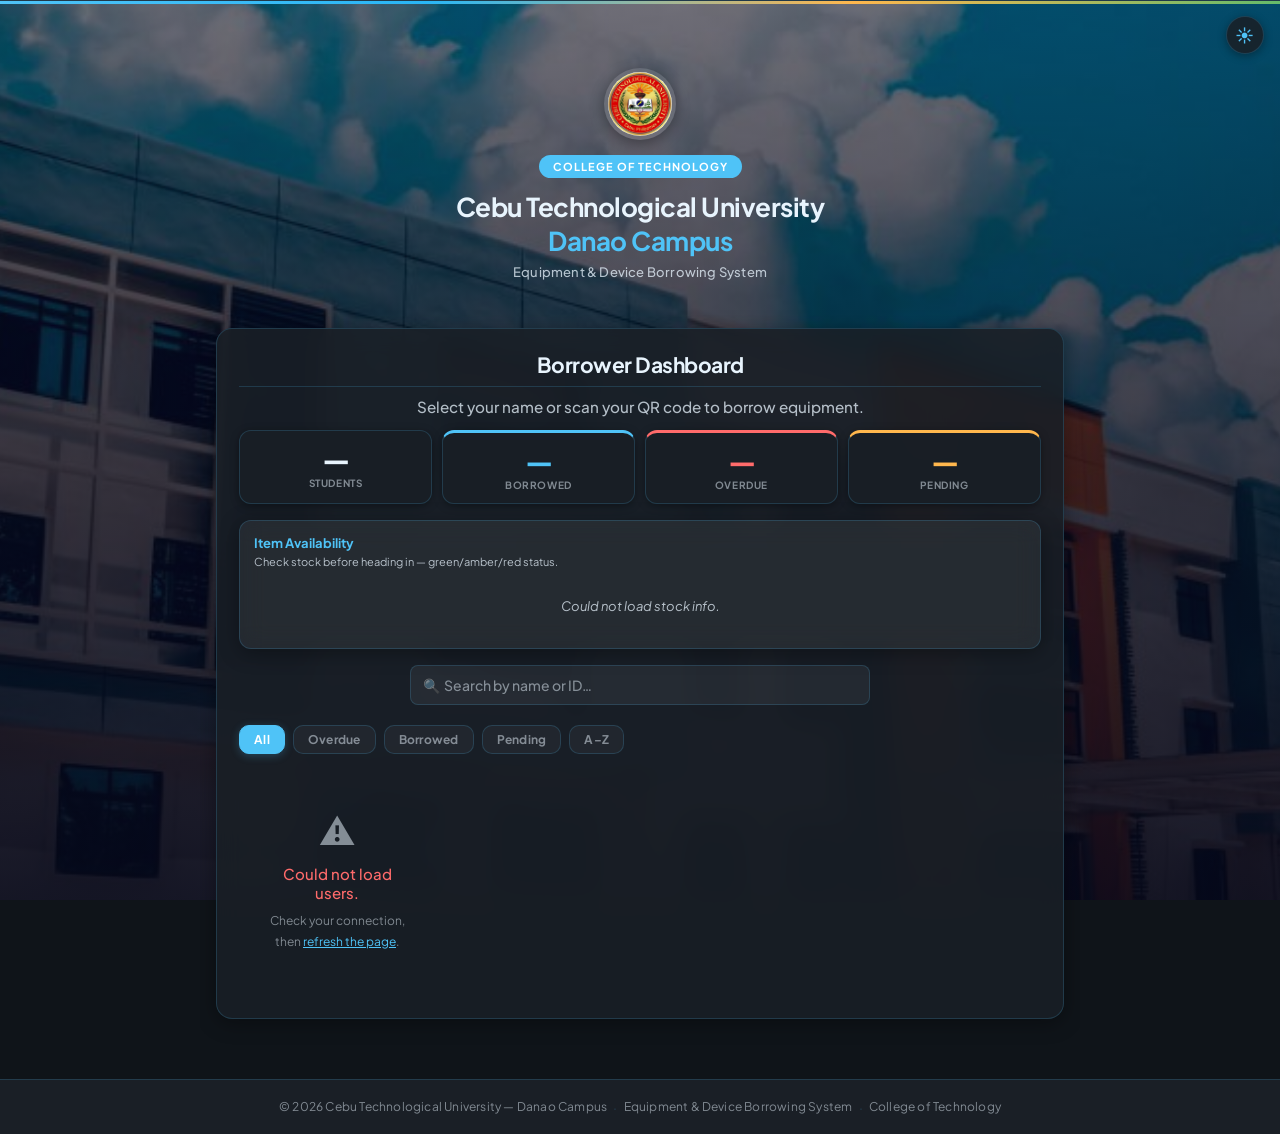
==== commit b9239a2a: "Update style and font" ====
--- a/index.html
+++ b/index.html
@@ -13,7 +13,6 @@
   <link rel="manifest" href="manifest.json">
   <link rel="stylesheet" href="style.css">
   <link rel="stylesheet" href="overrides.css">
-  <link rel="stylesheet" href="countdown-styles.css">
 </head>
 <body>
 
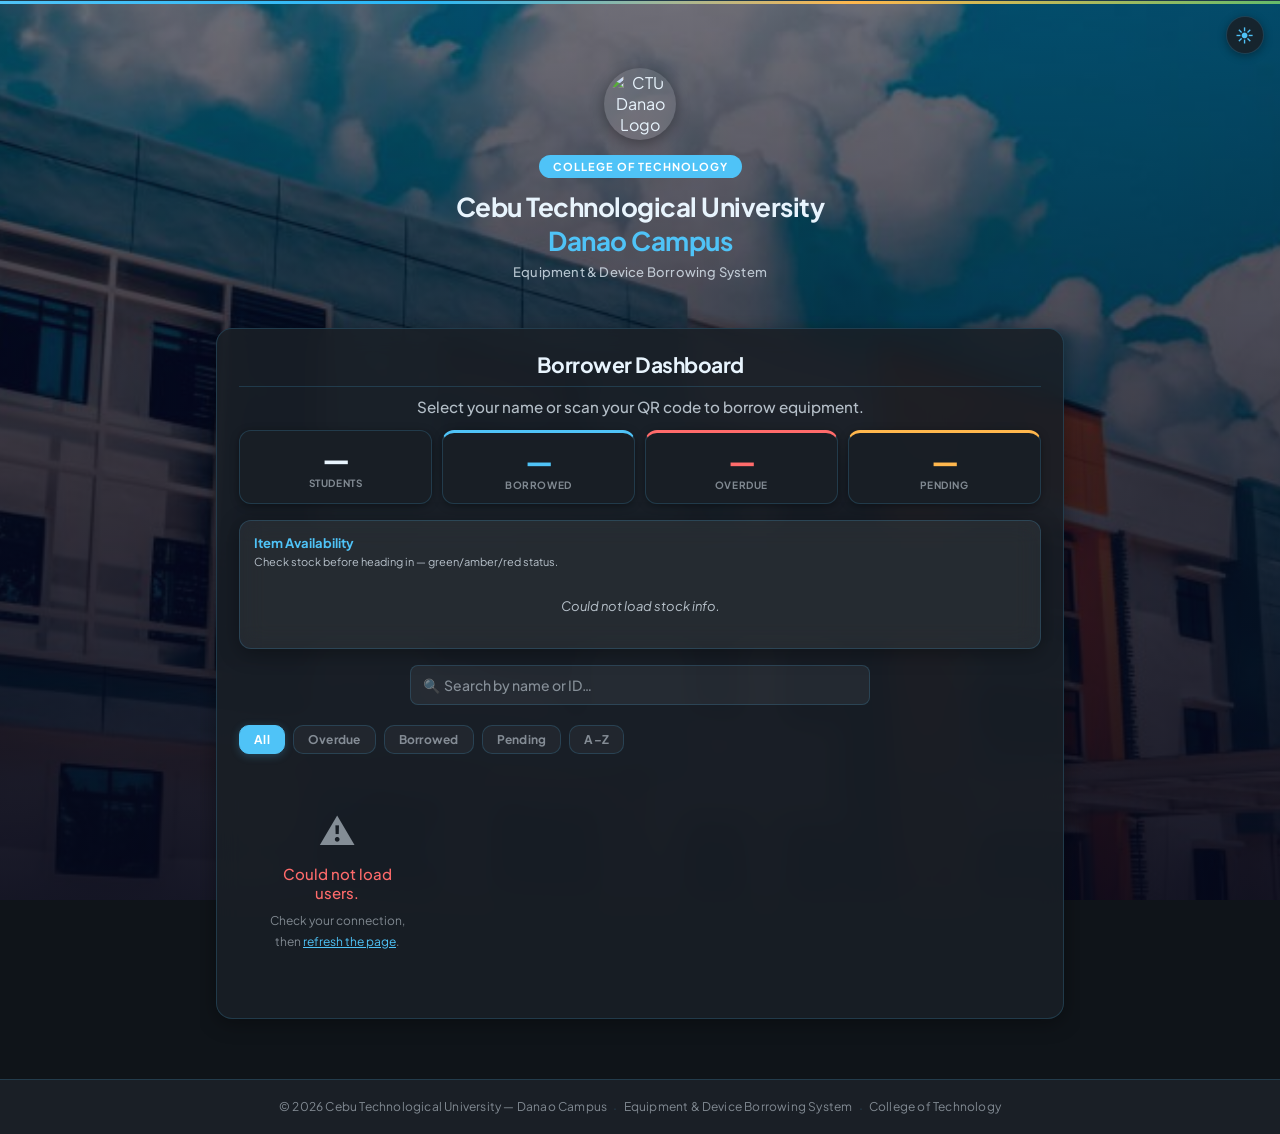
==== commit 1a6db8c3: "Update style and font" ====
--- a/index.html
+++ b/index.html
@@ -13,6 +13,7 @@
   <link rel="manifest" href="manifest.json">
   <link rel="stylesheet" href="style.css">
   <link rel="stylesheet" href="overrides.css">
+  <link rel="stylesheet" href="countdown-styles.css">
 </head>
 <body>
 
@@ -25,7 +26,7 @@
   <div class="container">
 
     <div class="uni-header" id="uniHeader">
-      <img src="logo.png" alt="CTU Danao Logo" class="uni-logo" aria-label="CTU Danao Campus Logo">
+      <img src="logo.svg" alt="CTU Danao Logo" class="uni-logo" aria-label="CTU Danao Campus Logo">
       <div class="badge">College of Technology</div>
       <h1>Cebu Technological University<br><span>Danao Campus</span></h1>
       <p>Equipment &amp; Device Borrowing System</p>
@@ -111,22 +112,6 @@
 
     <!-- User Dashboard -->
     <section id="userDashboardPage" style="display:none;">
-      <!-- ════════════════════════════════════════════════════════ -->
-      <!-- ✅ BIG ALERT BANNER — OVERDUE/LATE ITEMS                 -->
-      <!-- ════════════════════════════════════════════════════════ -->
-      <div id="bigOverdueAlert" class="big-overdue-alert" style="display:none;">
-        <div class="alert-banner-inner">
-          <div class="alert-icon">🚨</div>
-          <div class="alert-content">
-            <div class="alert-title">You have overdue items!</div>
-            <div class="alert-subtitle" id="overdueAlertSubtitle">
-              <span id="overdueItemCount">1</span> item due — return it now
-            </div>
-          </div>
-          <button class="alert-close" onclick="document.getElementById('bigOverdueAlert').style.display='none'">✕</button>
-        </div>
-      </div>
-
       <div class="profile-card">
         <div class="profile-avatar" id="profileAvatar"></div>
         <div class="profile-info">
@@ -148,29 +133,6 @@
             <span class="profile-stat-value profile-stat-overdue" id="profileOverdue">—</span>
             <span class="profile-stat-label">Overdue</span>
           </div>
-        </div>
-      </div>
-
-      <!-- ════════════════════════════════════════════════════════ -->
-      <!-- ✅ BORROWING LIMIT STATUS CARD                           -->
-      <!-- ════════════════════════════════════════════════════════ -->
-      <div class="borrowing-status-card">
-        <div class="status-col">
-          <span class="status-label">Can Borrow</span>
-          <span class="status-value" id="statusCanBorrow">3</span>
-          <span class="status-unit">more item(s)</span>
-        </div>
-        <div class="status-divider"></div>
-        <div class="status-col">
-          <span class="status-label">Currently Out</span>
-          <span class="status-value" id="statusCurrentOut">1</span>
-          <span class="status-unit">item(s)</span>
-        </div>
-        <div class="status-divider"></div>
-        <div class="status-col">
-          <span class="status-label">Account Status</span>
-          <span class="status-value" id="statusHealth" style="color:var(--success);">✅ Good</span>
-          <span class="status-unit"></span>
         </div>
       </div>
 
@@ -214,12 +176,8 @@
         </div>
       </div>
 
-      <!-- ════════════════════════════════════════════════════════ -->
-      <!-- ✅ CURRENTLY BORROWED ITEMS with QUICK RETURN BUTTONS    -->
-      <!-- ════════════════════════════════════════════════════════ -->
       <h2>Currently Borrowed Items</h2>
       <ul id="borrowedList"></ul>
-      <div id="quickReturnSection" style="display:none;"></div>
 
       <!-- Pending requests sub-section -->
       <div id="pendingSection" style="display:none;" class="pending-section-wrapper">
@@ -371,7 +329,7 @@
       <div class="confirm-icon">🔒</div>
       <h3 id="pinModalTitle" class="pin-modal-name"></h3>
       <p class="pin-modal-hint">Enter your 4-digit PIN</p>
-      <p class="pin-modal-sub" id="pinModalHint">Last 4 digits of your Student ID</p>
+      <p class="pin-modal-sub" id="pinModalHint"></p>
       <input
         type="password"
         id="pinInput"
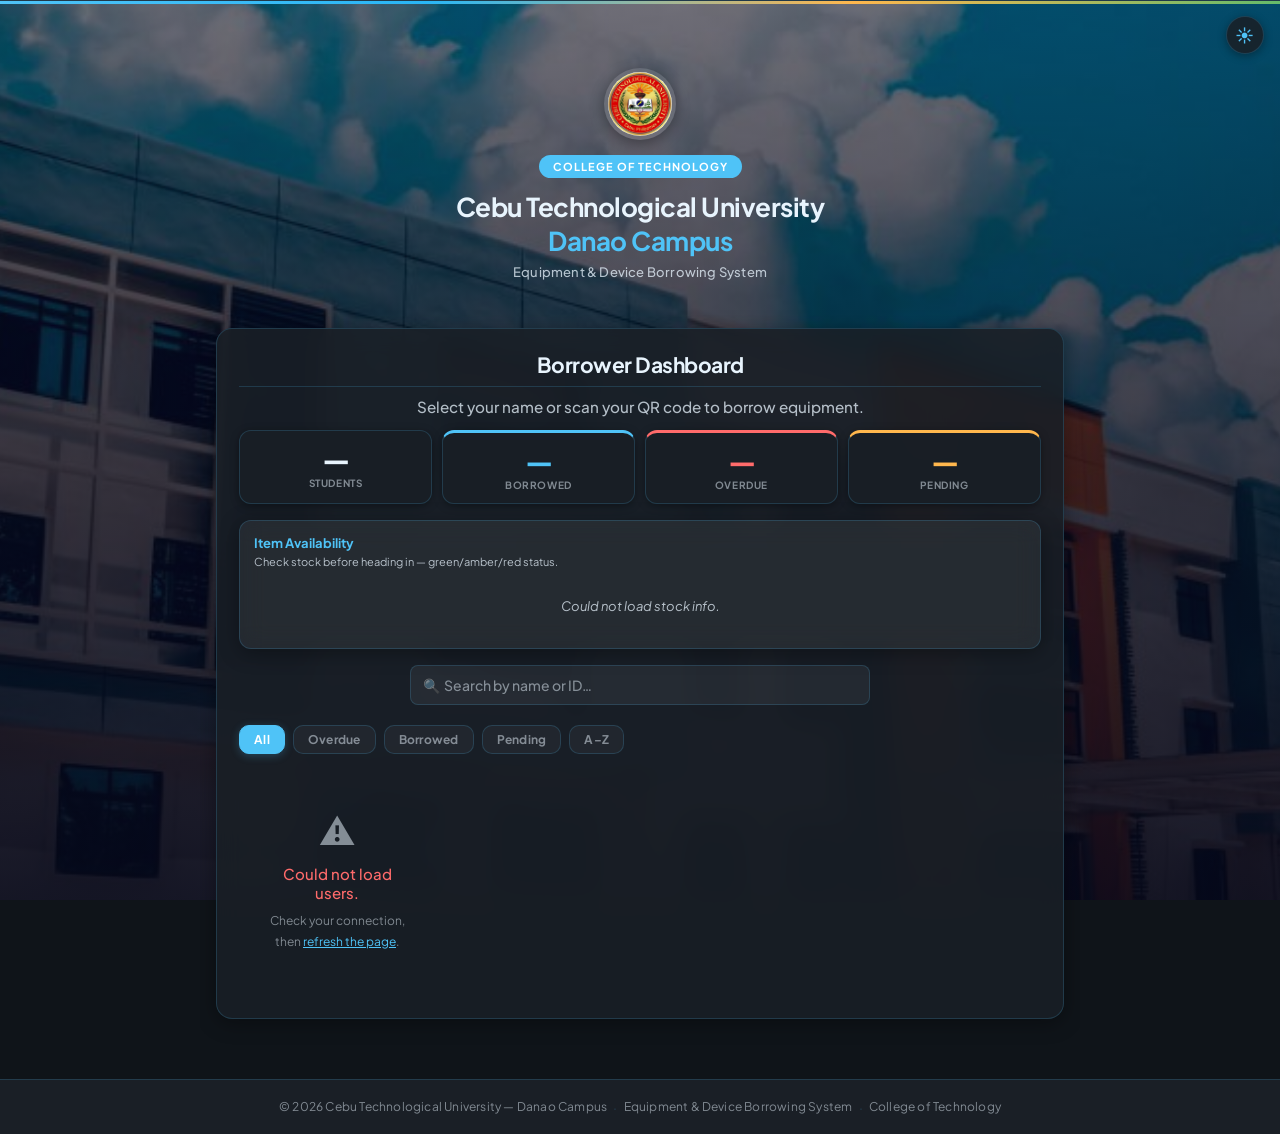
==== commit 787f7660: "Update style and font" ====
--- a/index.html
+++ b/index.html
@@ -26,7 +26,7 @@
   <div class="container">
 
     <div class="uni-header" id="uniHeader">
-      <img src="logo.svg" alt="CTU Danao Logo" class="uni-logo" aria-label="CTU Danao Campus Logo">
+      <img src="logo.png" alt="CTU Danao Logo" class="uni-logo" aria-label="CTU Danao Campus Logo">
       <div class="badge">College of Technology</div>
       <h1>Cebu Technological University<br><span>Danao Campus</span></h1>
       <p>Equipment &amp; Device Borrowing System</p>
